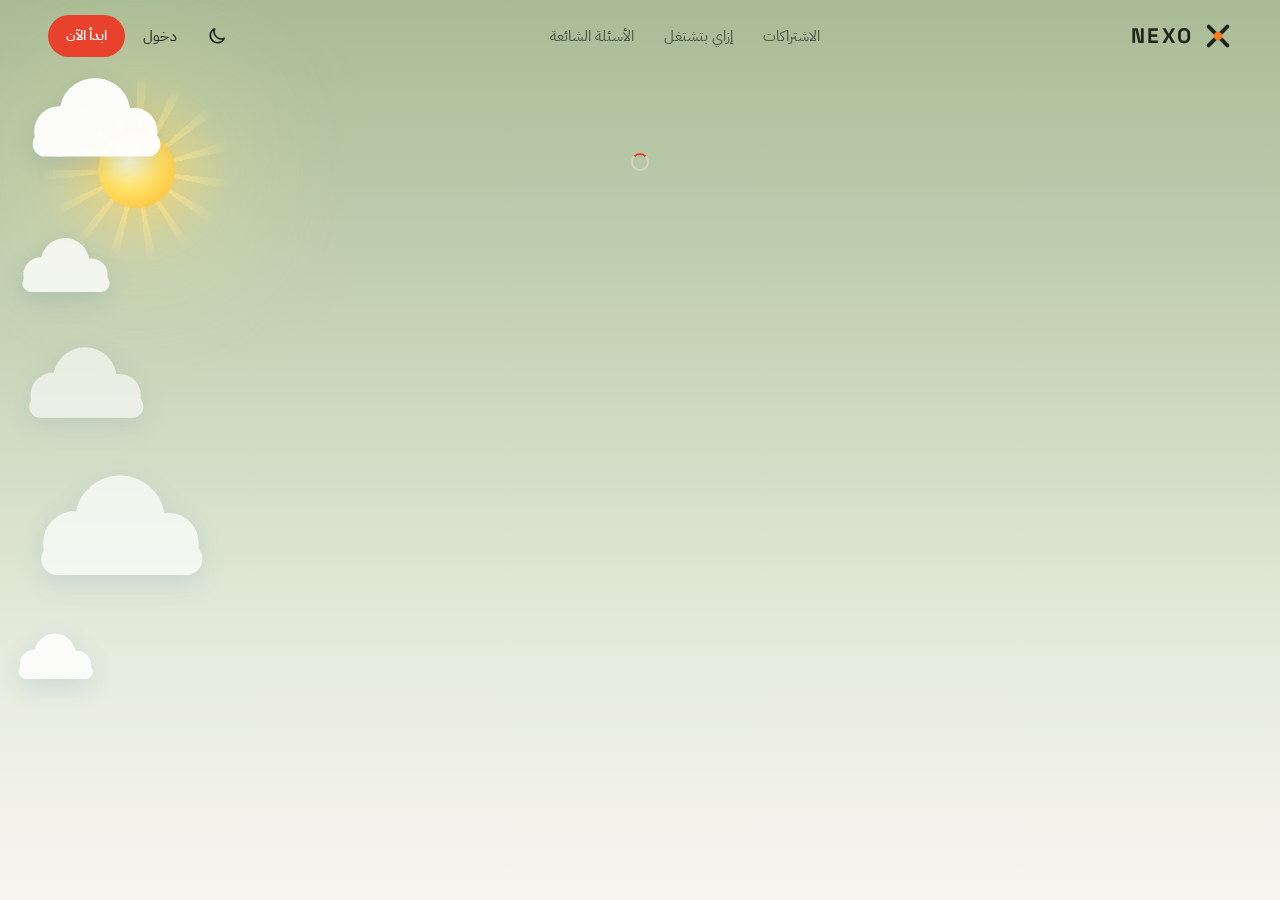
==== index.html @ c81dfc6c "Claude Pro poster on card and product page Co-Authored-By: Claude Opus 5.5 <noreply@anthropic.com> C" ====
<!doctype html>
<html lang="ar" dir="rtl">
<head>
<meta charset="utf-8">
<meta name="viewport" content="width=device-width, initial-scale=1, viewport-fit=cover">
<title>NEXO — اشتراكات البرامج بالجنيه المصري</title>
<meta name="description" content="اشتراكات رسمية في ChatGPT وClaude وCanva وLinkedIn بالجنيه المصري. ادفع بـ InstaPay أو Vodafone Cash وفريق NEXO يفعّل الاشتراك على حسابك.">
<meta name="theme-color" content="#1E241A">
<meta property="og:title" content="NEXO — اشتراكاتك العالمية بعملتك المحلية">
<meta property="og:description" content="اشتراكات رسمية بالجنيه المصري، مفعّلة على حسابك وبمتابعة فريق حقيقي.">
<meta property="og:image" content="assets/icon-512.png">
<link rel="icon" href="favicon.png">
<link rel="apple-touch-icon" href="assets/apple-touch-icon.png">
<link rel="manifest" href="manifest.webmanifest">
<link rel="preconnect" href="https://fonts.googleapis.com">
<link rel="preconnect" href="https://fonts.gstatic.com" crossorigin>
<link href="https://fonts.googleapis.com/css2?family=IBM+Plex+Sans+Arabic:wght@300;400;500;600;700&family=Space+Grotesk:wght@500;600;700&display=swap" rel="stylesheet">
<script>try{var t=localStorage.getItem('nexo-theme')||(matchMedia('(prefers-color-scheme: dark)').matches?'dark':'light');document.documentElement.dataset.theme=t}catch(e){}</script>
<link rel="stylesheet" href="app.css?v=1795365183">
</head>
<body>
<a class="skip" href="#main">تخطَّ للمحتوى</a>
<div id="app"></div>
<div id="toast" role="status" aria-live="polite"></div>
<noscript><p style="padding:24px;text-align:center">الموقع محتاج JavaScript يكون شغال في المتصفح.</p></noscript>
<script type="module" src="app.js?v=1795365183"></script>
</body>
</html>
---- app.css ----
/* NEXO — اتجاه D (براند عالمي). موقع ويب خفيف بدون مكتبات. */
:root {
  --bg: #FFFFFF; --surface: #FFFFFF; --soft: #F3F5F9; --store: #EEF1F6; --img-bg: #F6F7FA; --chip-bg: #EEF1F8;
  --text: #0B1020; --text-2: #46506B; --muted: #5B6480; --line: #E6E8EF; --line-2: #D5DAE6; --line-3: #C9CFDD;
  --chat-bg: #FAFBFD; --field-2: #F2F4F8; --blue-tint: #EEF2E8; --orange-tint: #FFF1E6; --green-tint: #E3F6F3; --red-tint: #FDECEC;
  --st-blue: #4F6B40; --st-orange: #B85410; --st-green: #138A7D; --st-red: #C62C2C; --deal: #CC0C39; --sys-bg: #FFF4EA; --sys-line: #FFE0C4;
  color-scheme: light;
}
:root[data-theme="dark"] {
  --bg: #0B0E17; --surface: #131826; --soft: #0F1320; --store: #0E121C; --img-bg: #10141F; --chip-bg: #1A2032;
  --text: #EEF1F8; --text-2: #B7BED2; --muted: #8C95B0; --line: #222839; --line-2: #2E3550; --line-3: #3A4263;
  --chat-bg: #0F1320; --field-2: #1A2032; --blue-tint: rgba(232,65,44,.18); --orange-tint: rgba(255,122,31,.16); --green-tint: rgba(79,209,191,.14); --red-tint: rgba(255,90,90,.14);
  --st-blue: #B5C6A3; --st-orange: #FFB27A; --st-green: #5FD8C6; --st-red: #FF9090; --deal: #FF7A8A; --sys-bg: rgba(255,122,31,.10); --sys-line: rgba(255,122,31,.25);
  color-scheme: dark;
}
:root[data-theme="dark"] .steps li.last, :root[data-theme="dark"] .order-box { background: #161C2E; border: 1px solid var(--line-2); }
:root[data-theme="dark"] .btn-buy { background: var(--blue); } :root[data-theme="dark"] .btn-buy:hover { background: #CF3420; }
:root[data-theme="dark"] .chip[aria-pressed="true"], :root[data-theme="dark"] .fopt:has(input:checked) { background: var(--blue); border-color: var(--blue); color: #fff; }
:root[data-theme="dark"] .acard:hover { box-shadow: 0 18px 40px -24px rgba(0,0,0,.8); }
:root[data-theme="dark"] .hero { border-bottom: 1px solid var(--line); }
:root[data-theme="dark"] .mini-facts { border-top-color: var(--line-2); }
:root[data-theme="dark"] .ssearch, :root[data-theme="dark"] .sfilters, :root[data-theme="dark"] .sbar, :root[data-theme="dark"] .acard { border: 1px solid var(--line); }
:root[data-theme="dark"] .phone { box-shadow: 0 0 0 1px var(--line-2), 0 40px 80px -30px rgba(0,0,0,.8); }
:root[data-theme="dark"] .bub img { opacity: .95; }
.theme-btn .sun { display: none; } :root[data-theme="dark"] .theme-btn .sun { display: block; } :root[data-theme="dark"] .theme-btn .moon { display: none; }
:root {
  --ink: #07090F;
  --ink-2: #10131F;
  --line-d: #1B2032;
  --line-d2: #2E3628;
  --text-d: #B7BED2;
  --muted-d: #8C95B0;
  --blue: #E8412C;
  --blue-soft: #B5C6A3;
  --orange: #FF7A1F;
  --danger: #C62C2C;
  --ok: #138A7D;
  --r: 20px;
  --wrap: 1240px;
  --ar: 'IBM Plex Sans Arabic', system-ui, -apple-system, 'Segoe UI', Tahoma, sans-serif;
  --en: 'Space Grotesk', system-ui, sans-serif;
}
* { box-sizing: border-box; }
html { -webkit-text-size-adjust: 100%; scroll-behavior: smooth; }
body { margin: 0; font-family: var(--ar); color: var(--text); background: var(--bg); transition: background .25s, color .25s; line-height: 1.6; -webkit-font-smoothing: antialiased; }
img { max-width: 100%; display: block; }
a { color: inherit; text-decoration: none; }
button, input, select, textarea { font: inherit; color: inherit; }
button { cursor: pointer; }
:focus-visible { outline: 3px solid var(--blue-soft); outline-offset: 2px; border-radius: 8px; }
.skip { position: absolute; right: 8px; top: 8px; background: var(--surface); padding: 8px 14px; z-index: 100; border-radius: 8px; clip-path: inset(50%); }
.skip:focus { clip-path: none; }
.wrap { max-width: var(--wrap); margin: 0 auto; padding: 0 clamp(18px, 4vw, 28px); }
.en { font-family: var(--en); }
.eyebrow { font-family: var(--en); font-size: 12px; letter-spacing: .32em; text-transform: uppercase; color: var(--blue); }
.dark .eyebrow { color: var(--muted-d); }
.sr { position: absolute; width: 1px; height: 1px; overflow: hidden; clip: rect(0 0 0 0); white-space: nowrap; }

/* ---------- buttons ---------- */
.btn { display: inline-flex; align-items: center; justify-content: center; gap: 10px; min-height: 52px; padding: 0 28px; border-radius: 999px; border: 0; font-size: 16px; font-weight: 600; transition: transform .15s ease, background .15s ease, opacity .15s; white-space: nowrap; }
.btn:active { transform: scale(.98); }
.btn[disabled] { opacity: .55; cursor: not-allowed; }
.btn-blue { background: var(--blue); color: #fff; }
.btn-blue:hover { background: #CF3420; }
.btn-white { background: #fff; color: var(--ink); }
.btn-ghost-d { border: 1px solid var(--line-d2); color: #fff; background: transparent; }
.btn-ghost { border: 1px solid var(--line-2); background: var(--surface); color: var(--text); }
.btn-sm { min-height: 42px; padding: 0 18px; font-size: 14px; }
.btn-block { width: 100%; }
.link { color: var(--blue); font-weight: 600; }
.link-u { font-weight: 600; border-bottom: 2px solid currentColor; padding-bottom: 3px; }

/* ---------- header ---------- */
.site-head { background: var(--ink); color: #fff; position: sticky; top: 0; z-index: 30; border-bottom: 1px solid transparent; transition: border-color .2s; }
.site-head.scrolled { border-color: var(--line-d); }
.site-head .bar { display: flex; align-items: center; justify-content: space-between; gap: 16px; height: 72px; }
.brand { display: inline-flex; align-items: center; gap: 10px; }
.brand b { font-family: var(--en); font-size: 21px; letter-spacing: .12em; }
.nav { display: flex; gap: 30px; font-size: 15px; color: var(--text-d); }
.nav a:hover { color: #fff; }
.head-actions { display: flex; align-items: center; gap: 6px; }
.head-actions .plain { padding: 10px 12px; font-size: 15px; }
.icon-btn { width: 44px; height: 44px; border-radius: 50%; display: inline-flex; align-items: center; justify-content: center; border: 0; background: transparent; color: #fff; }
.icon-btn:hover { background: var(--ink-2); }
.menu-btn { display: none; }
.drawer { display: none; background: var(--ink); border-top: 1px solid var(--line-d); padding: 8px 0 18px; }
.drawer a { display: block; padding: 14px 0; color: var(--text-d); border-bottom: 1px solid var(--line-d); font-size: 16px; }
.drawer.open { display: block; }
@media (max-width: 860px) {
  .nav, .head-actions .hide-m { display: none; }
  .menu-btn { display: inline-flex; }
}

/* ---------- hero ---------- */
.dark { background: var(--ink); color: #fff; }
.hero { text-align: center; padding: clamp(48px, 9vw, 96px) 0 0; overflow: hidden; }
.hero h1 { margin: 18px auto 0; font-size: clamp(38px, 7.2vw, 84px); line-height: 1.14; font-weight: 700; letter-spacing: -.01em; max-width: 980px; }
.hero h1 span { color: var(--blue-soft); }
.hero p.lead { margin: 22px auto 0; max-width: 660px; font-size: clamp(16px, 2vw, 21px); color: var(--text-d); font-weight: 300; line-height: 1.8; }
.hero .ctas { display: flex; gap: 12px; justify-content: center; flex-wrap: wrap; margin-top: 30px; }
.grid-mark { --t: 112px; --g: 20px; position: relative; margin: clamp(40px, 7vw, 64px) auto 0; width: min(100%, calc(7 * var(--t) + 6 * var(--g))); display: flex; flex-direction: column; gap: var(--g); direction: ltr;
  -webkit-mask-image: linear-gradient(90deg, transparent, #000 14%, #000 86%, transparent); mask-image: linear-gradient(90deg, transparent, #000 14%, #000 86%, transparent); }
.mrow { overflow: hidden; }
.mtrack { display: flex; gap: var(--g); width: max-content; animation: slide var(--dur) linear infinite; will-change: transform; }
.mtrack.rev { animation-direction: reverse; }
.mt { flex: none; width: var(--t); height: var(--t); border-radius: calc(var(--t) * .25); border: 1px solid var(--line-d); display: flex; align-items: center; justify-content: center; }
.mt.lit { background: var(--ink-2); border-color: #3A4433; }
.mt img, .mt .lt { width: 57%; height: 57%; border-radius: 26%; box-shadow: 0 10px 24px -10px rgba(0,0,0,.8); font-size: calc(var(--t) * .3); }
.mt.f1 { border-color: #1A1F17; } .mt.f2 { border-color: #20261C; } .mt.f3 { border-color: #2E3628; }
.grid-mark .core { position: absolute; z-index: 2; left: 50%; top: 50%; width: var(--t); height: var(--t); transform: translate(-50%, -50%); border-radius: calc(var(--t) * .25); background: #fff; display: flex; align-items: center; justify-content: center;
  box-shadow: 0 0 0 calc(var(--g) * .6) var(--ink), 0 0 0 calc(var(--g) * .6 + var(--t) * .07) rgba(232,65,44,.22), 0 30px 80px -10px rgba(232,65,44,.6); animation: glow 4s ease-in-out infinite; }
.grid-mark .core svg { width: 55%; height: 55%; }
@keyframes slide { from { transform: translateX(0); } to { transform: translateX(calc(-50% - var(--g) / 2)); } }
@keyframes glow { 50% { box-shadow: 0 0 0 calc(var(--g) * .6) var(--ink), 0 0 0 calc(var(--g) * .6 + var(--t) * .1) rgba(232,65,44,.28), 0 30px 90px -6px rgba(232,65,44,.75); } }
@media (max-width: 960px) { .grid-mark { --t: 74px; --g: 12px; } }
@media (max-width: 560px) { .grid-mark { --t: 52px; --g: 9px; width: 100%; } }
@media (prefers-reduced-motion: reduce) { .mtrack, .grid-mark .core { animation: none !important; } html { scroll-behavior: auto; } }
.facts { margin-top: clamp(40px, 7vw, 72px); display: grid; grid-template-columns: repeat(3, minmax(0, 1fr)); border-top: 1px solid var(--line-d); text-align: right; }
.facts > div { padding: 28px 22px 44px; border-left: 1px solid var(--line-d); }
.facts > div:last-child { border-left: 0; }
.facts .k { font-family: var(--en); font-size: 12px; letter-spacing: .28em; color: var(--muted-d); margin-bottom: 8px; }
.facts .v { font-size: clamp(18px, 2.3vw, 26px); font-weight: 600; }
.facts .s { font-size: 14px; color: var(--muted-d); margin-top: 4px; }
@media (max-width: 640px) { .facts { grid-template-columns: 1fr; } .facts > div { border-left: 0; border-bottom: 1px solid var(--line-d); padding: 20px 0; } .facts > div:last-child { border-bottom: 0; } }

/* ---------- sections ---------- */
.sec { padding: clamp(64px, 10vw, 112px) 0; }
.sec-soft { background: var(--soft); }
.h2 { margin: 10px 0 0; font-size: clamp(30px, 4.6vw, 48px); line-height: 1.2; font-weight: 700; letter-spacing: -.005em; }
.sec-head { display: flex; justify-content: space-between; align-items: flex-end; gap: 20px; flex-wrap: wrap; margin-bottom: 36px; }
.chips { display: flex; gap: 8px; flex-wrap: wrap; }
.chip { min-height: 40px; padding: 0 16px; border-radius: 999px; border: 1px solid var(--line-2); background: var(--surface); font-size: 14px; font-weight: 500; }
.chip[aria-pressed="true"] { background: var(--ink); border-color: var(--ink); color: #fff; }

/* ---------- store (collection) ---------- */
.store { background: var(--store); padding: clamp(48px, 8vw, 88px) 0; }
.store-top { display: flex; justify-content: space-between; align-items: flex-end; gap: 20px; flex-wrap: wrap; margin-bottom: 24px; }
.ssearch { flex: 0 1 460px; display: flex; align-items: center; gap: 10px; background: var(--surface); border: 2px solid transparent; border-radius: 14px; padding: 0 16px; min-height: 54px; color: var(--muted); box-shadow: 0 1px 2px rgba(7,9,15,.06); }
.ssearch:focus-within { border-color: var(--blue); }
.ssearch input { flex: 1; border: 0; outline: 0; background: none; font-size: 16px; min-height: 50px; color: var(--text); }
.store-body { display: grid; grid-template-columns: 250px minmax(0, 1fr); gap: 24px; align-items: start; }
.sfilters { background: var(--surface); border-radius: 18px; padding: 20px; position: sticky; top: 92px; display: flex; flex-direction: column; gap: 22px; }
.fgroup { display: flex; flex-direction: column; gap: 4px; }
.fgroup > b { font-size: 15px; margin-bottom: 6px; }
.fopt { display: flex; align-items: center; gap: 10px; padding: 8px 10px; border-radius: 10px; cursor: pointer; font-size: 15px; }
.fopt:hover { background: var(--soft); }
.fopt input { width: 17px; height: 17px; accent-color: var(--blue); margin: 0; }
.fopt span { flex: 1; } .fopt em { font-style: normal; font-size: 13px; color: var(--muted); }
.fopt:has(input:checked) { background: var(--blue-tint); font-weight: 600; }
.fgroup.trust { border-top: 1px solid var(--line); padding-top: 18px; gap: 10px; font-size: 14px; color: var(--muted); }
.fgroup.trust span { display: flex; gap: 8px; align-items: center; } .fgroup.trust svg { color: var(--st-green); }
.sbar { display: flex; justify-content: space-between; align-items: center; gap: 12px; flex-wrap: wrap; background: var(--surface); border-radius: 14px; padding: 10px 16px; margin-bottom: 16px; font-size: 14px; }
.sbar #count { font-weight: 600; }
.ssort { display: flex; align-items: center; gap: 8px; color: var(--muted); }
.ssort select { min-height: 38px; border-radius: 10px; border: 1px solid var(--line-2); background: var(--soft); padding: 0 10px; font-size: 14px; color: var(--text); }
.agrid { display: grid; grid-template-columns: repeat(auto-fill, minmax(250px, 1fr)); gap: 16px; }
.acard { background: var(--surface); border-radius: 18px; overflow: hidden; display: flex; flex-direction: column; border: 1px solid transparent; transition: box-shadow .2s, border-color .2s; }
.acard:hover { box-shadow: 0 18px 40px -24px rgba(7,9,15,.35); border-color: var(--line-3); }
.aimg { position: relative; aspect-ratio: 4 / 3; display: flex; align-items: center; justify-content: center; background: radial-gradient(120% 90% at 50% 40%, color-mix(in srgb, var(--b) 16%, var(--surface)) 0%, var(--img-bg) 70%); }
.aimg img, .aimg .lt { width: 38%; height: auto; aspect-ratio: 1; border-radius: 24%; box-shadow: 0 18px 30px -16px color-mix(in srgb, var(--b) 70%, #000); transition: transform .25s ease; }
.acard:hover .aimg img, .acard:hover .aimg .lt { transform: scale(1.05); }
.abadge { position: absolute; top: 12px; right: 12px; font-size: 12px; font-weight: 700; padding: 4px 10px; border-radius: 6px; }
.abadge.best { background: var(--orange); color: #fff; }
.ainfo { padding: 16px 18px 18px; display: flex; flex-direction: column; gap: 6px; flex: 1; }
.acat { font-size: 12px; color: var(--muted); }
.attl { margin: 0; font-size: 18px; line-height: 1.35; font-weight: 700; }
.attl a:hover { color: var(--blue); }
.asub { margin: 0; font-size: 14px; color: var(--text-2); line-height: 1.6; display: -webkit-box; -webkit-line-clamp: 2; -webkit-box-orient: vertical; overflow: hidden; }
.adeal { display: flex; flex-wrap: wrap; align-items: center; gap: 4px 8px; font-size: 13px; font-weight: 600; color: var(--deal); margin-top: 4px; }
.adeal span { white-space: nowrap; background: #CC0C39; color: #fff; font-size: 12px; font-weight: 700; padding: 3px 8px; border-radius: 6px; }
.aprice { display: flex; align-items: baseline; gap: 4px; margin-top: 4px; direction: rtl; }
.aprice .from { font-size: 13px; color: var(--muted); margin-left: 4px; }
.aprice b { font-family: var(--en); font-size: 30px; font-weight: 600; letter-spacing: -.01em; line-height: 1.1; }
.aprice .cur { font-size: 14px; font-weight: 600; }
.aprice .per { font-size: 13px; color: var(--muted); margin-right: 2px; }
.awas { font-size: 13px; color: var(--muted); } .awas s { color: var(--muted); }
.aplans { display: flex; gap: 6px; flex-wrap: wrap; margin-top: 2px; }
.aplans span { font-size: 12px; border: 1px solid var(--line-2); border-radius: 6px; padding: 2px 8px; color: var(--text-2); }
.aperks { list-style: none; margin: 8px 0 4px; padding: 0; display: flex; flex-direction: column; gap: 5px; font-size: 13px; color: var(--text-2); }
.aperks li { display: flex; align-items: center; gap: 7px; } .aperks svg { flex: none; color: var(--muted); }
.aperks li.ok { color: var(--st-green); font-weight: 600; } .aperks li.ok svg { color: var(--st-green); }
.btn-buy { margin-top: auto; min-height: 44px; font-size: 15px; background: var(--ink); color: #fff; width: 100%; }
.btn-buy:hover { background: var(--blue); }
@media (max-width: 900px) {
  .store-body { grid-template-columns: 1fr; }
  .sfilters { position: static; padding: 6px; flex-direction: row; overflow-x: auto; gap: 0; background: none; scrollbar-width: none; }
  .sfilters::-webkit-scrollbar { display: none; }
  .fgroup { flex-direction: row; gap: 8px; }
  .fgroup > b, .fgroup.trust, .fopt em { display: none; }
  .fgroup + .fgroup { margin-right: 8px; }
  .fopt { background: var(--surface); border: 1px solid var(--line-2); border-radius: 999px; padding: 7px 14px; white-space: nowrap; font-size: 14px; }
  .fopt input { display: none; }
  .fopt:has(input:checked) { background: var(--ink); color: #fff; border-color: var(--ink); }
  .ssearch { flex-basis: 100%; }
}
@media (max-width: 600px) {
  .agrid { grid-template-columns: 1fr; gap: 12px; }
  .acard { flex-direction: row; align-items: stretch; }
  .aimg { aspect-ratio: auto; width: 38%; flex: none; }
  .aimg img, .aimg .lt { width: 62%; }
  .abadge { top: 8px; right: 8px; font-size: 11px; padding: 3px 7px; }
  .ainfo { padding: 14px; gap: 4px; }
  .attl { font-size: 16px; } .asub { font-size: 13px; -webkit-line-clamp: 2; }
  .aprice b { font-size: 24px; }
  .aperks li:nth-child(3) { display: none; }
  .btn-buy { min-height: 40px; font-size: 14px; margin-top: 8px; }
}
.lt { display: flex; align-items: center; justify-content: center; color: #fff; font: 700 30px system-ui, sans-serif; }

.split { display: flex; flex-wrap: wrap; gap: clamp(40px, 6vw, 64px); align-items: center; }
.split > .txt { flex: 999 1 440px; min-width: 0; }
.split > .vis { flex: 1 1 360px; min-width: 0; display: flex; justify-content: center; }
.txt p { font-size: 18px; line-height: 1.85; color: var(--text-2); max-width: 520px; }
.dots { list-style: none; margin: 18px 0 0; padding: 0; display: flex; flex-direction: column; gap: 12px; font-size: 16px; }
.dots li { display: flex; gap: 12px; align-items: center; }
.dots li::before { content: ""; width: 8px; height: 8px; border-radius: 50%; background: var(--blue); flex: none; }

.phone { width: min(340px, 100%); border-radius: 44px; background: var(--ink); padding: 12px; box-shadow: 0 40px 80px -30px rgba(7,9,15,.45); }
.phone .scr { border-radius: 34px; background: var(--surface); overflow: hidden; }

.steps { list-style: none; margin: 0; padding: 0; display: grid; grid-template-columns: repeat(auto-fit, minmax(230px, 1fr)); gap: 18px; }
.steps li { border-radius: 24px; border: 1px solid var(--line); padding: 28px; display: flex; flex-direction: column; gap: 10px; }
.steps .n { font-family: var(--en); font-size: 40px; font-weight: 600; color: var(--line-2); line-height: 1; }
.steps .t { font-size: 20px; font-weight: 600; }
.steps .d { font-size: 15px; line-height: 1.8; color: var(--muted); }
.steps li.last { background: var(--ink); color: #fff; border-color: var(--ink); }
.steps li.last .n { color: var(--orange); } .steps li.last .d { color: var(--text-d); }

.faq details { border-bottom: 1px solid var(--line); padding: 4px 0; }
.faq summary { list-style: none; cursor: pointer; padding: 20px 0; font-size: 18px; font-weight: 600; display: flex; justify-content: space-between; gap: 16px; }
.faq summary::-webkit-details-marker { display: none; }
.faq summary::after { content: "+"; font-family: var(--en); font-size: 24px; line-height: 1; color: var(--muted); }
.faq details[open] summary::after { content: "–"; }
.faq p { margin: 0 0 20px; color: var(--text-2); font-size: 16px; line-height: 1.85; }

.cta-band { border-radius: 36px; background: var(--blue); color: #fff; padding: clamp(48px, 8vw, 80px) clamp(24px, 5vw, 56px); text-align: center; position: relative; overflow: hidden; }
.cta-band h2 { margin: 0; font-size: clamp(30px, 5vw, 52px); line-height: 1.2; position: relative; }
.cta-band p { margin: 14px auto 26px; font-size: 18px; color: #DCE4FF; max-width: 560px; position: relative; }
.cta-band .x { position: absolute; left: -90px; bottom: -150px; width: 420px; opacity: .12; }

/* ---------- footer ---------- */
.site-foot { background: var(--ink); color: var(--muted-d); }
.foot-top { display: grid; grid-template-columns: 1.4fr repeat(3, 1fr); gap: 32px 40px; padding-top: 56px; padding-bottom: 32px; }
@media (max-width: 760px) { .foot-top { grid-template-columns: 1fr 1fr; } .foot-top > :first-child { grid-column: 1 / -1; } }
.foot-top nav { display: flex; flex-direction: column; gap: 10px; font-size: 15px; }
.foot-top nav b { color: #fff; font-weight: 600; margin-bottom: 4px; }
.foot-top nav a:hover { color: #fff; }
.foot-bot { border-top: 1px solid var(--line-d); padding-top: 22px; padding-bottom: 32px; display: flex; justify-content: space-between; gap: 12px; flex-wrap: wrap; font-size: 13px; }

/* ---------- product page ---------- */
.p-hero { color: #fff; }
.p-hero .crumb { font-size: 14px; opacity: .7; padding-top: 26px; }
.p-hero .crumb a:hover { opacity: 1; text-decoration: underline; }
.p-hero .row { display: flex; flex-wrap: wrap; gap: 28px; align-items: center; padding: 40px 0 64px; }
.p-hero .logo { width: clamp(88px, 12vw, 120px); height: clamp(88px, 12vw, 120px); border-radius: 28%; box-shadow: 0 30px 60px -20px rgba(0,0,0,.6); }
.p-hero h1 { margin: 6px 0; font-size: clamp(36px, 6vw, 64px); line-height: 1.1; letter-spacing: -.01em; }
.p-hero p { margin: 0; font-size: clamp(16px, 2vw, 20px); opacity: .8; font-weight: 300; }
.p-main { display: flex; flex-wrap: wrap; gap: clamp(32px, 5vw, 56px); align-items: flex-start; padding-top: 48px; padding-bottom: 96px; }
.p-main > .info { flex: 999 1 520px; min-width: 0; display: flex; flex-direction: column; gap: 48px; }
.mini-facts { display: grid; grid-template-columns: repeat(3, minmax(0, 1fr)); border-top: 1px solid var(--text); }
.mini-facts > div { padding: 18px 0 0 16px; }
.mini-facts .k { font-family: var(--en); font-size: 11px; letter-spacing: .26em; color: var(--muted); margin-bottom: 6px; }
.mini-facts .v { font-size: 17px; font-weight: 600; }
@media (max-width: 560px) { .mini-facts { grid-template-columns: 1fr; } .mini-facts > div { padding: 14px 0; border-bottom: 1px solid var(--line); } }
.checks { list-style: none; margin: 18px 0 0; padding: 0; }
.checks li { display: flex; gap: 14px; align-items: center; padding: 16px 0; border-bottom: 1px solid var(--line); font-size: 17px; }
.checks svg { flex: none; }
.order-box { flex: 1 1 340px; min-width: 0; max-width: 440px; border-radius: 28px; background: var(--ink); color: #fff; padding: 26px; display: flex; flex-direction: column; gap: 16px; position: sticky; top: 92px; }
@media (max-width: 900px) { .order-box { position: static; max-width: none; order: -1; } }
.plan { display: flex; align-items: center; gap: 12px; padding: 16px; border-radius: 16px; border: 1px solid var(--line-d2); cursor: pointer; }
.plan:has(input:checked) { border: 2px solid var(--blue); background: #2A1E1B; padding: 15px; }
.plan input { width: 18px; height: 18px; accent-color: var(--blue); margin: 0; }
.plan .lbl { flex: 1; }
.plan .save { display: block; font-size: 13px; color: var(--blue-soft); }
.plan .pr { text-align: left; font-weight: 700; font-size: 17px; }
.plan .was { display: block; font-size: 13px; color: #6F7893; text-decoration: line-through; font-weight: 400; }
.total { display: flex; justify-content: space-between; align-items: baseline; padding-top: 16px; border-top: 1px solid var(--line-d); }
.total b { font-size: 32px; }

/* ---------- forms / auth ---------- */
.page { min-height: calc(100vh - 72px); background: var(--soft); padding: clamp(28px, 6vw, 64px) 0 80px; }
.panel { background: var(--surface); border-radius: 24px; border: 1px solid var(--line); padding: clamp(22px, 4vw, 36px); }
.narrow { max-width: 480px; margin: 0 auto; }
.mid { max-width: 760px; margin: 0 auto; }
.panel h1 { margin: 0 0 6px; font-size: clamp(26px, 4vw, 32px); }
.panel .hint { margin: 0 0 24px; color: var(--muted); }
.field { display: flex; flex-direction: column; gap: 6px; margin-bottom: 16px; }
.field label { font-size: 14px; font-weight: 600; }
.field input, .field select, .field textarea { min-height: 52px; padding: 0 16px; border-radius: 14px; border: 1px solid var(--line-2); background: var(--surface); font-size: 16px; }
.field textarea { padding: 12px 16px; min-height: 96px; }
.field input:focus, .field select:focus, .field textarea:focus { outline: 0; border-color: var(--blue); box-shadow: 0 0 0 3px rgba(232,65,44,.15); }
.field .err { color: var(--danger); font-size: 13px; min-height: 0; }
.field .note { color: var(--muted); font-size: 13px; }
.ltr { direction: ltr; text-align: left; }
.row-between { display: flex; justify-content: space-between; align-items: center; gap: 12px; flex-wrap: wrap; }
.check { display: flex; gap: 10px; align-items: center; font-size: 14px; }
.check input { width: 18px; height: 18px; accent-color: var(--blue); }
.alt { text-align: center; margin-top: 18px; font-size: 15px; color: var(--muted); }
.code-box { background: var(--soft); border-radius: 18px; padding: 22px; text-align: center; margin: 4px 0 20px; }
.code-box .code { font-family: var(--en); font-size: 40px; font-weight: 700; letter-spacing: .3em; direction: ltr; }
.code-box .to { font-size: 13px; color: var(--muted); margin-top: 6px; }
.wait { display: flex; gap: 10px; align-items: center; justify-content: center; color: var(--muted); font-size: 14px; margin-top: 16px; }
.spin { width: 18px; height: 18px; border-radius: 50%; border: 2px solid var(--line-2); border-top-color: var(--blue); animation: spin .8s linear infinite; flex: none; }
@keyframes spin { to { transform: rotate(360deg); } }
.loading { display: flex; justify-content: center; padding: 80px 0; }

/* ---------- orders / chat ---------- */
.status { display: inline-flex; align-items: center; gap: 6px; font-size: 13px; font-weight: 600; padding: 5px 12px; border-radius: 999px; background: var(--chip-bg); color: var(--muted); white-space: nowrap; }
.status.blue { background: var(--blue-tint); color: var(--st-blue); }
.status.orange { background: var(--orange-tint); color: var(--st-orange); }
.status.green { background: var(--green-tint); color: var(--st-green); }
.status.red { background: var(--red-tint); color: var(--st-red); }
.olist { display: flex; flex-direction: column; gap: 12px; }
.orow { display: flex; align-items: center; gap: 14px; padding: 16px; border-radius: 18px; background: var(--surface); border: 1px solid var(--line); }
.orow:hover { border-color: var(--line-3); }
.orow img, .orow .lt { width: 48px; height: 48px; border-radius: 13px; font-size: 20px; flex: none; }
.orow .m { flex: 1; min-width: 0; }
.orow .m b { display: block; font-size: 16px; }
.orow .m span { font-size: 13px; color: var(--muted); }
.ohead { display: flex; align-items: center; gap: 14px; flex-wrap: wrap; }
.ohead img, .ohead .lt { width: 56px; height: 56px; border-radius: 15px; font-size: 24px; flex: none; }
.ohead .m { flex: 1; min-width: 180px; }
.ohead h1 { font-size: 22px; margin: 0; }
.ohead .no { font-family: var(--en); font-size: 13px; color: var(--muted); }
.pay-m { display: grid; grid-template-columns: repeat(auto-fit, minmax(200px, 1fr)); gap: 12px; margin: 16px 0 20px; }
.pm { position: relative; border: 1px solid var(--line-2); border-radius: 16px; padding: 16px; cursor: pointer; display: flex; flex-direction: column; gap: 4px; }
.pm:has(input:checked) { border: 2px solid var(--blue); background: var(--blue-tint); padding: 15px; }
.pm input { position: absolute; opacity: 0; pointer-events: none; }
.pm .acc { font-family: var(--en); font-size: 20px; font-weight: 600; direction: ltr; text-align: right; }
.pm .hold { font-size: 13px; color: var(--muted); }
.copy { align-self: flex-start; font-size: 13px; color: var(--blue); background: none; border: 0; padding: 4px 0; font-weight: 600; }
.chat { display: flex; flex-direction: column; height: min(70vh, 640px); border-radius: 24px; border: 1px solid var(--line); background: var(--surface); overflow: hidden; }
.chat .msgs { flex: 1; overflow-y: auto; padding: 18px; display: flex; flex-direction: column; gap: 6px; background: var(--chat-bg); }
.chat .day { align-self: center; font-size: 12px; color: var(--muted); background: var(--line); padding: 3px 12px; border-radius: 999px; margin: 10px 0; }
.chat .sys { align-self: center; max-width: 85%; font-size: 13px; text-align: center; background: var(--sys-bg); border: 1px solid var(--sys-line); padding: 7px 12px; border-radius: 14px; margin: 4px 0; }
.bub { max-width: 80%; padding: 9px 13px 6px; border-radius: 16px; font-size: 15px; line-height: 1.6; white-space: pre-wrap; word-break: break-word; }
.bub.them { align-self: flex-start; background: var(--surface); border: 1px solid var(--line); }
.bub.me { align-self: flex-end; background: var(--blue); color: #fff; }
.bub .who { display: block; font-size: 12px; font-weight: 700; color: var(--blue); margin-bottom: 2px; }
.bub .tm { display: block; font-size: 11px; opacity: .65; margin-top: 3px; text-align: left; }
.bub img { width: min(240px, 60vw); height: auto; border-radius: 10px; cursor: zoom-in; }
.bub.pending { opacity: .7; }
.chat form { display: flex; gap: 8px; align-items: flex-end; padding: 10px; border-top: 1px solid var(--line); }
.chat textarea { flex: 1; resize: none; min-height: 46px; max-height: 140px; border-radius: 22px; border: 0; background: var(--field-2); padding: 12px 16px; font-size: 15px; }
.chat textarea:focus { outline: 2px solid rgba(232,65,44,.3); }
.send { width: 46px; height: 46px; border-radius: 50%; border: 0; background: var(--blue); color: #fff; display: inline-flex; align-items: center; justify-content: center; flex: none; }
.attach { width: 46px; height: 46px; border-radius: 50%; border: 0; background: transparent; color: var(--muted); display: inline-flex; align-items: center; justify-content: center; flex: none; }
.two { display: grid; grid-template-columns: minmax(0, 1fr) minmax(0, 1fr); gap: 24px; align-items: start; }
@media (max-width: 900px) { .two { grid-template-columns: minmax(0, 1fr); } }
.timeline { list-style: none; margin: 18px 0 0; padding: 0; display: flex; flex-direction: column; gap: 14px; }
.timeline li { display: flex; gap: 12px; align-items: center; font-size: 15px; color: var(--muted); }
.timeline li .d { width: 24px; height: 24px; border-radius: 50%; border: 2px solid var(--line-2); flex: none; display: inline-flex; align-items: center; justify-content: center; }
.timeline li.done { color: var(--text); } .timeline li.done .d { background: var(--blue-tint); border-color: transparent; }
.timeline li.now { color: var(--text); font-weight: 600; } .timeline li.now .d { border-color: var(--orange); }
.timeline li.now .d::after { content: ""; width: 8px; height: 8px; border-radius: 50%; background: var(--orange); }
.empty { text-align: center; color: var(--muted); padding: 48px 16px; }
.lightbox { position: fixed; inset: 0; background: rgba(7,9,15,.92); z-index: 90; display: flex; align-items: center; justify-content: center; padding: 20px; }
.lightbox img { max-height: 90vh; border-radius: 10px; }

#toast { position: fixed; top: 16px; left: 50%; transform: translate(-50%, -140%); background: var(--ink); color: #fff; padding: 12px 18px; border-radius: 14px; z-index: 99; font-size: 14px; max-width: calc(100vw - 32px); transition: transform .25s ease; box-shadow: 0 16px 40px -16px rgba(0,0,0,.5); }
#toast.show { transform: translate(-50%, 0); }
#toast.err { background: var(--danger); }
.acc-menu { position: absolute; top: 64px; left: clamp(18px, 4vw, 28px); background: var(--surface); color: var(--text); border-radius: 16px; box-shadow: 0 24px 50px -20px rgba(7,9,15,.4); border: 1px solid var(--line); min-width: 220px; padding: 8px; z-index: 40; }
.acc-menu .hd { padding: 10px 12px; border-bottom: 1px solid var(--line); margin-bottom: 6px; }
.acc-menu .hd b { display: block; } .acc-menu .hd span { font-size: 13px; color: var(--muted); }
.acc-menu a, .acc-menu button { display: block; width: 100%; text-align: right; padding: 11px 12px; border-radius: 10px; background: none; border: 0; font-size: 15px; }
.acc-menu a:hover, .acc-menu button:hover { background: var(--soft); }

/* ---------- fixes ---------- */
section[id] { scroll-margin-top: 80px; }
html, body { overflow-x: clip; }
.ohead h1 small, .orow .m small { display: block; font-size: 14px; font-weight: 500; color: var(--muted); margin-top: 2px; }
.orow .meta { display: flex; gap: 10px; flex-wrap: wrap; font-size: 13px; color: var(--muted); margin-top: 2px; }
.file { display: flex; align-items: center; gap: 12px; min-height: 52px; padding: 8px 10px 8px 16px; border-radius: 14px; border: 1px dashed var(--line-3); background: var(--soft); cursor: pointer; }
.file input { position: absolute; opacity: 0; width: 1px; height: 1px; }
.file .pick { flex: none; background: var(--surface); border: 1px solid var(--line-2); border-radius: 10px; padding: 7px 14px; font-size: 14px; font-weight: 600; }
.file .fname { flex: 1; min-width: 0; font-size: 14px; color: var(--muted); overflow: hidden; text-overflow: ellipsis; white-space: nowrap; }
.file:focus-within { border-color: var(--blue); }

:root[data-theme="dark"] .aimg img { box-shadow: 0 18px 30px -16px rgba(0,0,0,.9); }

/* ---------- سماء الهيرو: ليل (نجوم وقمر) / نهار (شمس وسحاب) ---------- */
.hero { position: relative; isolation: isolate; }
.hero > .wrap { position: relative; z-index: 1; }
.sky { position: fixed; inset: 0; z-index: -1; overflow: hidden; pointer-events: none; }
.sky .night, .sky .day { position: absolute; inset: 0; transition: opacity .8s ease; }
.sky .night { background: radial-gradient(120% 70% at 20% 0%, #1A2350 0%, #0C1128 45%, #07090F 100%); opacity: 0; }
.sky .day { background: linear-gradient(180deg, #4EA2F2 0%, #8CC6FF 38%, #CFE8FF 72%, #EEF6FF 100%); opacity: 1; }
:root[data-theme="dark"] .sky .night { opacity: 1; } :root[data-theme="dark"] .sky .day { opacity: 0; }
.stars i { position: absolute; border-radius: 50%; background: #fff; box-shadow: 0 0 6px rgba(255,255,255,.8); animation: twinkle 3s ease-in-out infinite; }
@keyframes twinkle { 0%, 100% { opacity: .25; transform: scale(.8); } 50% { opacity: 1; transform: scale(1.15); } }
.sky-moon { position: absolute; left: 7%; top: clamp(28px, 6vw, 70px); width: clamp(54px, 8vw, 96px); aspect-ratio: 1; border-radius: 50%;
  background: radial-gradient(circle at 35% 35%, #FFFDF2 0%, #F3EDD3 55%, #DCD3B0 100%);
  box-shadow: 0 0 40px 8px rgba(255,246,210,.35), 0 0 120px 40px rgba(156,175,136,.18); animation: float 9s ease-in-out infinite; }
.sky-moon b { position: absolute; border-radius: 50%; background: rgba(170,160,120,.28); }
.sky-moon b:nth-child(1) { width: 22%; height: 22%; left: 52%; top: 26%; } .sky-moon b:nth-child(2) { width: 14%; height: 14%; left: 28%; top: 58%; } .sky-moon b:nth-child(3) { width: 10%; height: 10%; left: 62%; top: 64%; }
.shoot { position: absolute; width: 120px; height: 2px; border-radius: 2px; background: linear-gradient(90deg, rgba(255,255,255,0), #fff); opacity: 0; transform: rotate(-28deg); }
.shoot.s1 { top: 12%; left: 30%; animation: shoot 9s ease-in 2s infinite; } .shoot.s2 { top: 30%; left: 70%; animation: shoot 13s ease-in 7s infinite; }
@keyframes shoot { 0% { opacity: 0; translate: 0 0; } 2% { opacity: 1; } 8% { opacity: 0; translate: -260px 140px; } 100% { opacity: 0; translate: -260px 140px; } }
.sky-sun { position: absolute; left: 6%; top: clamp(20px, 5vw, 56px); width: clamp(70px, 10vw, 120px); aspect-ratio: 1; }
.sky-sun .disc { position: absolute; inset: 18%; border-radius: 50%; background: radial-gradient(circle at 40% 38%, #FFFBD6 0%, #FFE066 45%, #FFB627 100%); box-shadow: 0 0 50px 14px rgba(255,214,90,.65), 0 0 140px 50px rgba(255,236,160,.45); }
.sky-sun .rays { position: absolute; inset: -30%; border-radius: 50%; background: repeating-conic-gradient(rgba(255,240,170,.55) 0deg 6deg, transparent 6deg 24deg); -webkit-mask: radial-gradient(circle, #000 30%, transparent 70%); mask: radial-gradient(circle, #000 30%, transparent 70%); animation: spinr 40s linear infinite; }
@keyframes spinr { to { rotate: 360deg; } }
@keyframes float { 0%, 100% { translate: 0 0; } 50% { translate: 0 -8px; } }
.cloud { position: absolute; left: 0; height: auto; filter: drop-shadow(0 8px 14px rgba(40,90,160,.18)); animation: drift linear infinite; }
.cloud.c1 { width: 190px; top: 8%; opacity: .95; animation-duration: 70s; animation-delay: -10s; }
.cloud.c2 { width: 130px; top: 26%; opacity: .8; animation-duration: 95s; animation-delay: -60s; }
.cloud.c3 { width: 240px; top: 52%; opacity: .7; animation-duration: 120s; animation-delay: -35s; }
.cloud.c4 { width: 110px; top: 70%; opacity: .85; animation-duration: 80s; animation-delay: -5s; }
.cloud.c5 { width: 170px; top: 38%; opacity: .6; animation-duration: 105s; animation-delay: -85s; }
@keyframes drift { from { transform: translateX(-280px); } to { transform: translateX(calc(100vw + 40px)); } }
@media (max-width: 560px) { .sky-sun { width: 56px; left: 3%; top: 10px; } .sky-moon { width: 44px; left: 5%; top: 14px; } .cloud.c1 { width: 120px; } .cloud.c3 { width: 150px; } .cloud.c5 { width: 100px; } .shoot { width: 80px; } }

/* الهيرو في الوضع النهاري: نص غامق فوق السماء الزرقا ومربعات زجاجية */
:root:not([data-theme="dark"]) .hero { color: #0B1020; }
:root:not([data-theme="dark"]) .hero .eyebrow { color: #4F6B40; }
:root:not([data-theme="dark"]) .hero h1 span { color: #E8412C; }
:root:not([data-theme="dark"]) .hero p.lead { color: #24324F; font-weight: 400; }
:root:not([data-theme="dark"]) .hero .btn-ghost-d { color: #0B1020; border-color: rgba(11,16,32,.25); background: rgba(255,255,255,.35); }
:root:not([data-theme="dark"]) .hero .mt { border-color: rgba(255,255,255,.75); background: rgba(255,255,255,.22); backdrop-filter: blur(2px); }
:root:not([data-theme="dark"]) .hero .mt.lit { background: rgba(255,255,255,.7); border-color: #fff; }
:root:not([data-theme="dark"]) .hero .facts { border-top-color: rgba(11,16,32,.12); }
:root:not([data-theme="dark"]) .hero .facts > div { border-color: rgba(11,16,32,.12); }
:root:not([data-theme="dark"]) .hero .facts .k { color: #4F6B40; }
:root:not([data-theme="dark"]) .hero .facts .s { color: #33415F; }
:root[data-theme="dark"] .hero .mt.lit { background: rgba(27,32,24,.85); }
@media (prefers-reduced-motion: reduce) { .sky *, .sky *::before { animation: none !important; } }

/* ---------- السما خلفية للموقع كله ---------- */
:root { --veil: rgba(255,255,255,.55); --veil-2: rgba(243,245,249,.68); }
:root[data-theme="dark"] { --veil: rgba(7,9,15,.42); --veil-2: rgba(11,14,23,.58); }
body { background: transparent; }
html { background: var(--bg); }
.hero, .dark.hero { background: transparent; }
:root[data-theme="dark"] .hero { border-bottom: 0; }
main > section:not(.hero):not(.p-hero), main > .page, main > .p-main, main > .wrap { background: var(--veil); }
main > .p-main { padding-left: max(clamp(18px, 4vw, 28px), calc((100% - var(--wrap)) / 2)); padding-right: max(clamp(18px, 4vw, 28px), calc((100% - var(--wrap)) / 2)); max-width: none; }
.sec-soft, .store { background: var(--veil-2) !important; }
.page { background: var(--veil) !important; }
.sky-sun { top: clamp(84px, 11vw, 110px) !important; }
.sky-moon { top: clamp(90px, 11vw, 120px) !important; }
@media (max-width: 560px) { .sky-sun { top: 80px !important; } .sky-moon { top: 86px !important; } }

/* ---------- شريط علوي شفاف (زجاجي لما تنزل) ---------- */
:root { --head-fg: #0B1020; --head-muted: #33415F; --head-bg: rgba(255,255,255,.62); --head-line: rgba(11,16,32,.08); --head-hover: rgba(11,16,32,.07); }
:root[data-theme="dark"] { --head-fg: #FFFFFF; --head-muted: #B7BED2; --head-bg: rgba(7,9,15,.55); --head-line: rgba(255,255,255,.08); --head-hover: rgba(255,255,255,.08); }
.site-head { background: transparent; color: var(--head-fg); border-bottom: 1px solid transparent; transition: background .25s ease, border-color .25s ease, backdrop-filter .25s ease; }
.site-head.scrolled, .site-head.menu-open { background: var(--head-bg); -webkit-backdrop-filter: saturate(1.5) blur(16px); backdrop-filter: saturate(1.5) blur(16px); border-color: var(--head-line); }
.site-head .nav { color: var(--head-muted); } .site-head .nav a:hover { color: var(--head-fg); }
.site-head .icon-btn { color: var(--head-fg); } .site-head .icon-btn:hover { background: var(--head-hover); }
.site-head .drawer { background: transparent; border-top-color: var(--head-line); }
.site-head .drawer a { color: var(--head-muted); border-bottom-color: var(--head-line); }
:root:not([data-theme="dark"]) .site-head .btn-white { background: #0B1020; color: #fff; }
#toast { visibility: hidden; } #toast.show { visibility: visible; }
/* بلور أقوى للخلفية من قسم الاشتراكات ولتحت (الهيرو يفضل واضح) */
main > section:not(.hero):not(.p-hero), main > .page, main > .p-main {
  -webkit-backdrop-filter: blur(18px) saturate(1.2); backdrop-filter: blur(18px) saturate(1.2); }
.ssearch { min-width: 0; max-width: 100%; }
.ssearch input { min-width: 0; width: 100%; }
.store-top > div { min-width: 0; }

/* =========================================================
   ضبط الألوان والخطوط (نظام موحّد)
   ========================================================= */
:root { --primary: #E8412C; --primary-h: #CF3420; --accent: #FF7A1F; --accent-ink: #C2560F; --accent-tint: #FFF1E6; }
:root[data-theme="dark"] { --accent-ink: #FFB27A; --accent-tint: rgba(255,122,31,.16); }

/* الخطوط: Plex Arabic للنص كله، Space Grotesk للأرقام والعناوين الإنجليزي الصغيرة بس */
body { font-size: 16px; font-weight: 400; text-rendering: optimizeLegibility; font-feature-settings: "kern" 1; }
h1, h2, h3, .h2, .hero h1, .p-hero h1, .attl, .panel h1 { letter-spacing: 0 !important; font-weight: 700; }
.hero h1 { line-height: 1.22; }
.h2 { line-height: 1.3; }
.p-hero h1 { line-height: 1.2; }
.eyebrow { font-family: var(--en); font-size: 11.5px; font-weight: 600; letter-spacing: .24em; }
.facts .k, .mini-facts .k { font-family: var(--en); font-weight: 600; letter-spacing: .2em; }
.facts .v { font-weight: 700; }
p, .lead, .txt p, .faq p, .steps .d, .asub { line-height: 1.85; }
.txt p, .faq p, .steps .d { color: var(--text-2); }
.hint, .note, .acat, .aperks, .ohead .no, .orow .meta { color: var(--muted); }

/* الأرقام والأسعار بخط واحد وأرقام متساوية العرض */
.aprice b, .total b, .plan .pr, .ohead + .row-between b, .row-between b, .pm .acc, .code-box .code, .steps .n, .orow .meta span:nth-child(2) {
  font-family: var(--en); font-variant-numeric: tabular-nums lining-nums; letter-spacing: 0; }
.aprice b { font-size: 30px; font-weight: 700; }
.total b { font-weight: 700; }

/* زرار أساسي واحد بلون البراند */
.btn-blue, .btn-buy, :root[data-theme="dark"] .btn-buy { background: var(--primary); color: #fff; }
.btn-blue:hover, .btn-buy:hover, :root[data-theme="dark"] .btn-buy:hover { background: var(--primary-h); }
.btn { font-weight: 600; letter-spacing: 0; }
.btn-buy { box-shadow: 0 8px 20px -12px rgba(232,65,44,.7); }

/* اختيارات الفلاتر والتصنيفات بنفس لون البراند */
.chip[aria-pressed="true"], .fopt:has(input:checked) { background: var(--primary) !important; border-color: var(--primary) !important; color: #fff !important; }
@media (min-width: 901px) { .fopt:has(input:checked) { background: var(--blue-tint) !important; color: var(--text) !important; border-color: transparent !important; } }

/* البادجات والخصومات بالبرتقالي بتاع البراند بدل الأحمر */
.abadge.best { background: var(--accent); color: #fff; }
.adeal { color: var(--accent-ink); }
.adeal span { background: var(--accent); color: #fff; }
.plan .save { color: var(--accent-ink); }
:root[data-theme="dark"] .plan .save { color: #FFB27A; }
.p-hero .eyebrow { color: #FFB27A !important; }

/* أخضر واحد لكل علامات "تمام" */
.aperks li.ok, .aperks li.ok svg, .fgroup.trust svg { color: var(--st-green); }
.checks svg path { stroke: var(--primary); }
:root[data-theme="dark"] .checks svg path { stroke: #B5C6A3; }

/* روابط وأيقونات */
.link, .copy { color: var(--primary); }
:root[data-theme="dark"] .link, :root[data-theme="dark"] .copy, :root[data-theme="dark"] .attl a:hover { color: #B5C6A3; }
.attl a:hover { color: var(--primary); }

/* مقاسات نص متناسقة على الموبايل */
@media (max-width: 600px) {
  body { font-size: 15.5px; }
  .h2 { font-size: 30px; }
  .txt p, .faq p { font-size: 16px; }
  .faq summary { font-size: 17px; }
}
.site-head .btn-white, :root:not([data-theme="dark"]) .site-head .btn-white { background: var(--primary); color: #fff; }
.site-head .btn-white:hover { background: var(--primary-h); }

/* =========================================================
   باليت جديدة: Sage #9CAF88 · Off-White #F7F5EF · Tomato Red #E8412C
   ========================================================= */
:root {
  --ink: #1E241A; --ink-2: #283023; --line-d: #343D2E; --line-d2: #3E4836; --text-d: #C9D1BF; --muted-d: #9AA38F;
  --blue: #E8412C; --blue-soft: #B5C6A3; --primary: #E8412C; --primary-h: #CF3420;
  --sage: #9CAF88; --sage-d: #5E7A4E; --sage-dd: #4F6B40;
  --accent: #E8412C; --accent-ink: #C2341F; --accent-tint: #FDECE8;
  --bg: #F7F5EF; --surface: #FFFFFF; --soft: #F7F5EF; --store: #EFECE3; --img-bg: #F3F1EA; --chip-bg: #ECEADF;
  --text: #1E241A; --text-2: #4A5443; --muted: #6B7363; --line: #E4E1D6; --line-2: #D6D2C4; --line-3: #C5C0AE;
  --chat-bg: #FAF9F5; --field-2: #F0EEE6; --blue-tint: #EEF2E8; --st-blue: #4F6B40;
  --veil: rgba(247,245,239,.6); --veil-2: rgba(239,236,227,.72);
  --head-fg: #1E241A; --head-muted: #4A5443; --head-bg: rgba(247,245,239,.72); --head-line: rgba(30,36,26,.08); --head-hover: rgba(30,36,26,.07);
}
:root[data-theme="dark"] {
  --bg: #10130E; --surface: #191D16; --soft: #141811; --store: #12160F; --img-bg: #161A13; --chip-bg: #222820;
  --text: #EEF0E8; --text-2: #C2C9B8; --muted: #959D8B; --line: #262C22; --line-2: #333A2D; --line-3: #434B3B;
  --chat-bg: #141811; --field-2: #222820; --blue-tint: rgba(156,175,136,.16); --st-blue: #B5C6A3;
  --accent-ink: #FF8B78; --accent-tint: rgba(232,65,44,.16); --deal: #FF8B78;
  --veil: rgba(16,19,14,.45); --veil-2: rgba(18,22,15,.6);
  --head-bg: rgba(16,19,14,.6);
}
/* السما: نهار سيج هادي، وليل زيتوني غامق */
.sky .day { background: linear-gradient(180deg, #A9BC96 0%, #C7D4B8 38%, #E6EBDC 72%, #F7F5EF 100%); }
.sky .night { background: radial-gradient(120% 70% at 20% 0%, #23301F 0%, #121810 45%, #0A0D09 100%); }
/* الهيرو في النهار */
:root:not([data-theme="dark"]) .hero .eyebrow, :root:not([data-theme="dark"]) .hero .facts .k { color: var(--sage-dd); }
:root:not([data-theme="dark"]) .hero h1 { color: #1E241A; }
:root:not([data-theme="dark"]) .hero h1 span { color: var(--primary); }
:root:not([data-theme="dark"]) .hero p.lead { color: #3A4434; }
:root:not([data-theme="dark"]) .hero .facts .s { color: #4A5443; }
:root:not([data-theme="dark"]) .hero .btn-ghost-d { color: #1E241A; border-color: rgba(30,36,26,.25); background: rgba(247,245,239,.45); }
:root:not([data-theme="dark"]) .hero .facts, :root:not([data-theme="dark"]) .hero .facts > div { border-color: rgba(30,36,26,.12); }
.eyebrow { color: var(--sage-d); }
:root[data-theme="dark"] .eyebrow { color: var(--sage); }
/* الشات: رسايلي بالسيج الغامق بدل الأحمر علشان العين ترتاح */
.bub.me { background: var(--sage-d); }
.send { background: var(--primary); }
/* اختيار الفلاتر على الديسكتوب بخلفية سيج */
@media (min-width: 901px) { .fopt:has(input:checked) { background: var(--blue-tint) !important; color: var(--text) !important; } }
/* أيقونات الصح بالسيج */
.checks svg path { stroke: var(--sage-d); } :root[data-theme="dark"] .checks svg path { stroke: var(--sage); }
.timeline li.done .d svg path { stroke: var(--sage-d); }
.link, .copy { color: var(--primary); } :root[data-theme="dark"] .link, :root[data-theme="dark"] .copy { color: #FF8B78; }
.status.green { background: var(--blue-tint); color: var(--sage-dd); } :root[data-theme="dark"] .status.green { color: var(--sage); }
.plan:has(input:checked) { background: rgba(232,65,44,.12); }
.plan .save, .p-hero .eyebrow { color: #F5A99C !important; }
.cta-band { background: var(--primary); }
.cta-band p { color: #FFE3DD; }
.steps li.last .n { color: var(--primary); }

:root { --st-green: #5E7A4E; --ok: #5E7A4E; } :root[data-theme="dark"] { --st-green: #B5C6A3; }

/* صور التصميم (poster) على كروت الاشتراكات */
.aimg.has-poster { background: #0E0B09; overflow: hidden; }
.aimg .poster { width: 100%; height: 100%; object-fit: cover; object-position: top center; border-radius: 0; box-shadow: none; aspect-ratio: auto; transition: transform .35s ease; }
.acard:hover .aimg .poster { transform: scale(1.03); }
@media (max-width: 600px) { .aimg.has-poster { aspect-ratio: 788 / 1997; align-self: flex-start; } }
.p-poster { width: 100%; max-width: 440px; height: auto; border-radius: 24px; display: block; margin: 0 auto; box-shadow: 0 30px 60px -30px rgba(0,0,0,.5); }
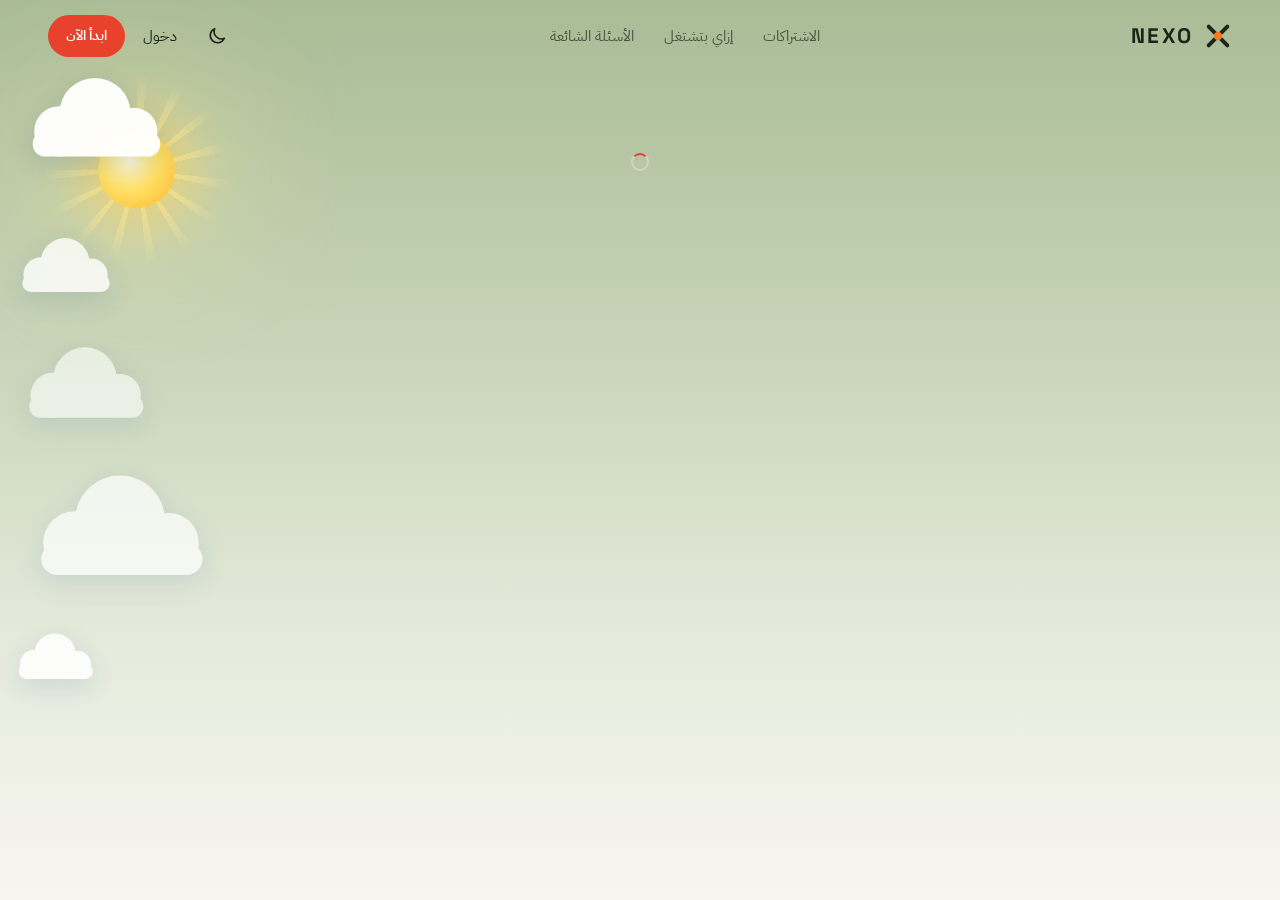
==== commit b9700750: "Remove poster from product page Co-Authored-By: Claude Opus 5.5 <noreply@anthropic.com> Claude-Sessi" ====
--- a/index.html
+++ b/index.html
@@ -23,6 +23,6 @@
 <div id="app"></div>
 <div id="toast" role="status" aria-live="polite"></div>
 <noscript><p style="padding:24px;text-align:center">الموقع محتاج JavaScript يكون شغال في المتصفح.</p></noscript>
-<script type="module" src="app.js?v=1795365183"></script>
+<script type="module" src="app.js?v=1795365228"></script>
 </body>
 </html>
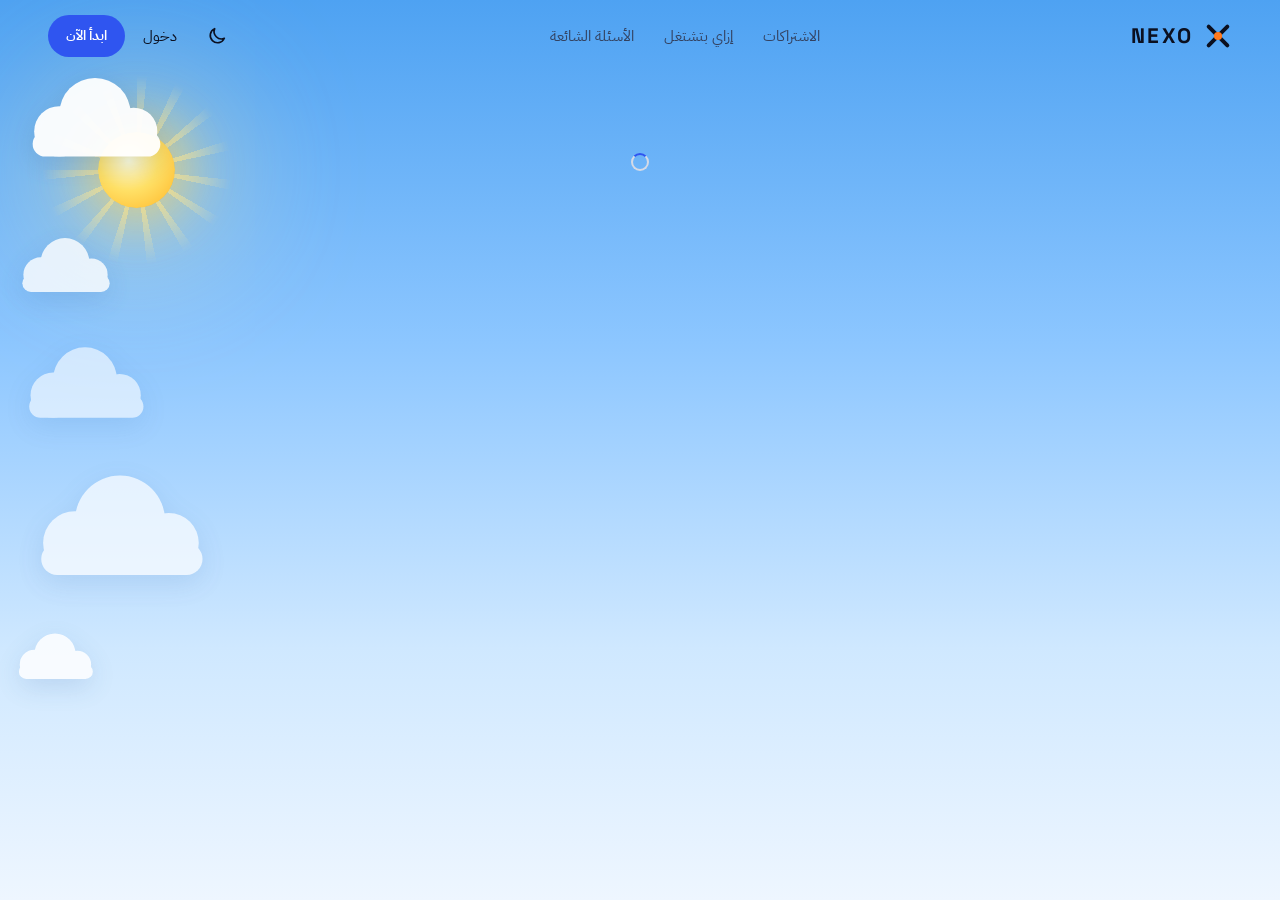
==== commit 5d4f9797: "Restore previous blue palette (keep Claude poster) Co-Authored-By: Claude Opus 5.5 <noreply@anthropi" ====
--- a/index.html
+++ b/index.html
@@ -5,7 +5,7 @@
 <meta name="viewport" content="width=device-width, initial-scale=1, viewport-fit=cover">
 <title>NEXO — اشتراكات البرامج بالجنيه المصري</title>
 <meta name="description" content="اشتراكات رسمية في ChatGPT وClaude وCanva وLinkedIn بالجنيه المصري. ادفع بـ InstaPay أو Vodafone Cash وفريق NEXO يفعّل الاشتراك على حسابك.">
-<meta name="theme-color" content="#1E241A">
+<meta name="theme-color" content="#07090F">
 <meta property="og:title" content="NEXO — اشتراكاتك العالمية بعملتك المحلية">
 <meta property="og:description" content="اشتراكات رسمية بالجنيه المصري، مفعّلة على حسابك وبمتابعة فريق حقيقي.">
 <meta property="og:image" content="assets/icon-512.png">
@@ -16,13 +16,13 @@
 <link rel="preconnect" href="https://fonts.gstatic.com" crossorigin>
 <link href="https://fonts.googleapis.com/css2?family=IBM+Plex+Sans+Arabic:wght@300;400;500;600;700&family=Space+Grotesk:wght@500;600;700&display=swap" rel="stylesheet">
 <script>try{var t=localStorage.getItem('nexo-theme')||(matchMedia('(prefers-color-scheme: dark)').matches?'dark':'light');document.documentElement.dataset.theme=t}catch(e){}</script>
-<link rel="stylesheet" href="app.css?v=1795365183">
+<link rel="stylesheet" href="app.css?v=1795379292">
 </head>
 <body>
 <a class="skip" href="#main">تخطَّ للمحتوى</a>
 <div id="app"></div>
 <div id="toast" role="status" aria-live="polite"></div>
 <noscript><p style="padding:24px;text-align:center">الموقع محتاج JavaScript يكون شغال في المتصفح.</p></noscript>
-<script type="module" src="app.js?v=1795365228"></script>
+<script type="module" src="app.js?v=1795379292"></script>
 </body>
 </html>
--- a/app.css
+++ b/app.css
@@ -2,19 +2,19 @@
 :root {
   --bg: #FFFFFF; --surface: #FFFFFF; --soft: #F3F5F9; --store: #EEF1F6; --img-bg: #F6F7FA; --chip-bg: #EEF1F8;
   --text: #0B1020; --text-2: #46506B; --muted: #5B6480; --line: #E6E8EF; --line-2: #D5DAE6; --line-3: #C9CFDD;
-  --chat-bg: #FAFBFD; --field-2: #F2F4F8; --blue-tint: #EEF2E8; --orange-tint: #FFF1E6; --green-tint: #E3F6F3; --red-tint: #FDECEC;
-  --st-blue: #4F6B40; --st-orange: #B85410; --st-green: #138A7D; --st-red: #C62C2C; --deal: #CC0C39; --sys-bg: #FFF4EA; --sys-line: #FFE0C4;
+  --chat-bg: #FAFBFD; --field-2: #F2F4F8; --blue-tint: #EEF2FF; --orange-tint: #FFF1E6; --green-tint: #E3F6F3; --red-tint: #FDECEC;
+  --st-blue: #1E3FD0; --st-orange: #B85410; --st-green: #138A7D; --st-red: #C62C2C; --deal: #CC0C39; --sys-bg: #FFF4EA; --sys-line: #FFE0C4;
   color-scheme: light;
 }
 :root[data-theme="dark"] {
   --bg: #0B0E17; --surface: #131826; --soft: #0F1320; --store: #0E121C; --img-bg: #10141F; --chip-bg: #1A2032;
   --text: #EEF1F8; --text-2: #B7BED2; --muted: #8C95B0; --line: #222839; --line-2: #2E3550; --line-3: #3A4263;
-  --chat-bg: #0F1320; --field-2: #1A2032; --blue-tint: rgba(232,65,44,.18); --orange-tint: rgba(255,122,31,.16); --green-tint: rgba(79,209,191,.14); --red-tint: rgba(255,90,90,.14);
-  --st-blue: #B5C6A3; --st-orange: #FFB27A; --st-green: #5FD8C6; --st-red: #FF9090; --deal: #FF7A8A; --sys-bg: rgba(255,122,31,.10); --sys-line: rgba(255,122,31,.25);
+  --chat-bg: #0F1320; --field-2: #1A2032; --blue-tint: rgba(47,85,240,.18); --orange-tint: rgba(255,122,31,.16); --green-tint: rgba(79,209,191,.14); --red-tint: rgba(255,90,90,.14);
+  --st-blue: #9FB3FF; --st-orange: #FFB27A; --st-green: #5FD8C6; --st-red: #FF9090; --deal: #FF7A8A; --sys-bg: rgba(255,122,31,.10); --sys-line: rgba(255,122,31,.25);
   color-scheme: dark;
 }
 :root[data-theme="dark"] .steps li.last, :root[data-theme="dark"] .order-box { background: #161C2E; border: 1px solid var(--line-2); }
-:root[data-theme="dark"] .btn-buy { background: var(--blue); } :root[data-theme="dark"] .btn-buy:hover { background: #CF3420; }
+:root[data-theme="dark"] .btn-buy { background: var(--blue); } :root[data-theme="dark"] .btn-buy:hover { background: #2448DA; }
 :root[data-theme="dark"] .chip[aria-pressed="true"], :root[data-theme="dark"] .fopt:has(input:checked) { background: var(--blue); border-color: var(--blue); color: #fff; }
 :root[data-theme="dark"] .acard:hover { box-shadow: 0 18px 40px -24px rgba(0,0,0,.8); }
 :root[data-theme="dark"] .hero { border-bottom: 1px solid var(--line); }
@@ -27,11 +27,11 @@
   --ink: #07090F;
   --ink-2: #10131F;
   --line-d: #1B2032;
-  --line-d2: #2E3628;
+  --line-d2: #252B40;
   --text-d: #B7BED2;
   --muted-d: #8C95B0;
-  --blue: #E8412C;
-  --blue-soft: #B5C6A3;
+  --blue: #2F55F0;
+  --blue-soft: #8EA5FF;
   --orange: #FF7A1F;
   --danger: #C62C2C;
   --ok: #138A7D;
@@ -61,7 +61,7 @@
 .btn:active { transform: scale(.98); }
 .btn[disabled] { opacity: .55; cursor: not-allowed; }
 .btn-blue { background: var(--blue); color: #fff; }
-.btn-blue:hover { background: #CF3420; }
+.btn-blue:hover { background: #2448DA; }
 .btn-white { background: #fff; color: var(--ink); }
 .btn-ghost-d { border: 1px solid var(--line-d2); color: #fff; background: transparent; }
 .btn-ghost { border: 1px solid var(--line-2); background: var(--surface); color: var(--text); }
@@ -104,14 +104,14 @@
 .mtrack { display: flex; gap: var(--g); width: max-content; animation: slide var(--dur) linear infinite; will-change: transform; }
 .mtrack.rev { animation-direction: reverse; }
 .mt { flex: none; width: var(--t); height: var(--t); border-radius: calc(var(--t) * .25); border: 1px solid var(--line-d); display: flex; align-items: center; justify-content: center; }
-.mt.lit { background: var(--ink-2); border-color: #3A4433; }
+.mt.lit { background: var(--ink-2); border-color: #262C42; }
 .mt img, .mt .lt { width: 57%; height: 57%; border-radius: 26%; box-shadow: 0 10px 24px -10px rgba(0,0,0,.8); font-size: calc(var(--t) * .3); }
-.mt.f1 { border-color: #1A1F17; } .mt.f2 { border-color: #20261C; } .mt.f3 { border-color: #2E3628; }
+.mt.f1 { border-color: #12151F; } .mt.f2 { border-color: #161A28; } .mt.f3 { border-color: #252B40; }
 .grid-mark .core { position: absolute; z-index: 2; left: 50%; top: 50%; width: var(--t); height: var(--t); transform: translate(-50%, -50%); border-radius: calc(var(--t) * .25); background: #fff; display: flex; align-items: center; justify-content: center;
-  box-shadow: 0 0 0 calc(var(--g) * .6) var(--ink), 0 0 0 calc(var(--g) * .6 + var(--t) * .07) rgba(232,65,44,.22), 0 30px 80px -10px rgba(232,65,44,.6); animation: glow 4s ease-in-out infinite; }
+  box-shadow: 0 0 0 calc(var(--g) * .6) var(--ink), 0 0 0 calc(var(--g) * .6 + var(--t) * .07) rgba(47,85,240,.22), 0 30px 80px -10px rgba(47,85,240,.6); animation: glow 4s ease-in-out infinite; }
 .grid-mark .core svg { width: 55%; height: 55%; }
 @keyframes slide { from { transform: translateX(0); } to { transform: translateX(calc(-50% - var(--g) / 2)); } }
-@keyframes glow { 50% { box-shadow: 0 0 0 calc(var(--g) * .6) var(--ink), 0 0 0 calc(var(--g) * .6 + var(--t) * .1) rgba(232,65,44,.28), 0 30px 90px -6px rgba(232,65,44,.75); } }
+@keyframes glow { 50% { box-shadow: 0 0 0 calc(var(--g) * .6) var(--ink), 0 0 0 calc(var(--g) * .6 + var(--t) * .1) rgba(47,85,240,.28), 0 30px 90px -6px rgba(47,85,240,.75); } }
 @media (max-width: 960px) { .grid-mark { --t: 74px; --g: 12px; } }
 @media (max-width: 560px) { .grid-mark { --t: 52px; --g: 9px; width: 100%; } }
 @media (prefers-reduced-motion: reduce) { .mtrack, .grid-mark .core { animation: none !important; } html { scroll-behavior: auto; } }
@@ -268,7 +268,7 @@
 .order-box { flex: 1 1 340px; min-width: 0; max-width: 440px; border-radius: 28px; background: var(--ink); color: #fff; padding: 26px; display: flex; flex-direction: column; gap: 16px; position: sticky; top: 92px; }
 @media (max-width: 900px) { .order-box { position: static; max-width: none; order: -1; } }
 .plan { display: flex; align-items: center; gap: 12px; padding: 16px; border-radius: 16px; border: 1px solid var(--line-d2); cursor: pointer; }
-.plan:has(input:checked) { border: 2px solid var(--blue); background: #2A1E1B; padding: 15px; }
+.plan:has(input:checked) { border: 2px solid var(--blue); background: #10162D; padding: 15px; }
 .plan input { width: 18px; height: 18px; accent-color: var(--blue); margin: 0; }
 .plan .lbl { flex: 1; }
 .plan .save { display: block; font-size: 13px; color: var(--blue-soft); }
@@ -288,7 +288,7 @@
 .field label { font-size: 14px; font-weight: 600; }
 .field input, .field select, .field textarea { min-height: 52px; padding: 0 16px; border-radius: 14px; border: 1px solid var(--line-2); background: var(--surface); font-size: 16px; }
 .field textarea { padding: 12px 16px; min-height: 96px; }
-.field input:focus, .field select:focus, .field textarea:focus { outline: 0; border-color: var(--blue); box-shadow: 0 0 0 3px rgba(232,65,44,.15); }
+.field input:focus, .field select:focus, .field textarea:focus { outline: 0; border-color: var(--blue); box-shadow: 0 0 0 3px rgba(47,85,240,.15); }
 .field .err { color: var(--danger); font-size: 13px; min-height: 0; }
 .field .note { color: var(--muted); font-size: 13px; }
 .ltr { direction: ltr; text-align: left; }
@@ -342,7 +342,7 @@
 .bub.pending { opacity: .7; }
 .chat form { display: flex; gap: 8px; align-items: flex-end; padding: 10px; border-top: 1px solid var(--line); }
 .chat textarea { flex: 1; resize: none; min-height: 46px; max-height: 140px; border-radius: 22px; border: 0; background: var(--field-2); padding: 12px 16px; font-size: 15px; }
-.chat textarea:focus { outline: 2px solid rgba(232,65,44,.3); }
+.chat textarea:focus { outline: 2px solid rgba(47,85,240,.3); }
 .send { width: 46px; height: 46px; border-radius: 50%; border: 0; background: var(--blue); color: #fff; display: inline-flex; align-items: center; justify-content: center; flex: none; }
 .attach { width: 46px; height: 46px; border-radius: 50%; border: 0; background: transparent; color: var(--muted); display: inline-flex; align-items: center; justify-content: center; flex: none; }
 .two { display: grid; grid-template-columns: minmax(0, 1fr) minmax(0, 1fr); gap: 24px; align-items: start; }
@@ -391,7 +391,7 @@
 @keyframes twinkle { 0%, 100% { opacity: .25; transform: scale(.8); } 50% { opacity: 1; transform: scale(1.15); } }
 .sky-moon { position: absolute; left: 7%; top: clamp(28px, 6vw, 70px); width: clamp(54px, 8vw, 96px); aspect-ratio: 1; border-radius: 50%;
   background: radial-gradient(circle at 35% 35%, #FFFDF2 0%, #F3EDD3 55%, #DCD3B0 100%);
-  box-shadow: 0 0 40px 8px rgba(255,246,210,.35), 0 0 120px 40px rgba(156,175,136,.18); animation: float 9s ease-in-out infinite; }
+  box-shadow: 0 0 40px 8px rgba(255,246,210,.35), 0 0 120px 40px rgba(142,165,255,.18); animation: float 9s ease-in-out infinite; }
 .sky-moon b { position: absolute; border-radius: 50%; background: rgba(170,160,120,.28); }
 .sky-moon b:nth-child(1) { width: 22%; height: 22%; left: 52%; top: 26%; } .sky-moon b:nth-child(2) { width: 14%; height: 14%; left: 28%; top: 58%; } .sky-moon b:nth-child(3) { width: 10%; height: 10%; left: 62%; top: 64%; }
 .shoot { position: absolute; width: 120px; height: 2px; border-radius: 2px; background: linear-gradient(90deg, rgba(255,255,255,0), #fff); opacity: 0; transform: rotate(-28deg); }
@@ -413,17 +413,17 @@
 
 /* الهيرو في الوضع النهاري: نص غامق فوق السماء الزرقا ومربعات زجاجية */
 :root:not([data-theme="dark"]) .hero { color: #0B1020; }
-:root:not([data-theme="dark"]) .hero .eyebrow { color: #4F6B40; }
-:root:not([data-theme="dark"]) .hero h1 span { color: #E8412C; }
+:root:not([data-theme="dark"]) .hero .eyebrow { color: #1E3FD0; }
+:root:not([data-theme="dark"]) .hero h1 span { color: #2F55F0; }
 :root:not([data-theme="dark"]) .hero p.lead { color: #24324F; font-weight: 400; }
 :root:not([data-theme="dark"]) .hero .btn-ghost-d { color: #0B1020; border-color: rgba(11,16,32,.25); background: rgba(255,255,255,.35); }
 :root:not([data-theme="dark"]) .hero .mt { border-color: rgba(255,255,255,.75); background: rgba(255,255,255,.22); backdrop-filter: blur(2px); }
 :root:not([data-theme="dark"]) .hero .mt.lit { background: rgba(255,255,255,.7); border-color: #fff; }
 :root:not([data-theme="dark"]) .hero .facts { border-top-color: rgba(11,16,32,.12); }
 :root:not([data-theme="dark"]) .hero .facts > div { border-color: rgba(11,16,32,.12); }
-:root:not([data-theme="dark"]) .hero .facts .k { color: #4F6B40; }
+:root:not([data-theme="dark"]) .hero .facts .k { color: #1E3FD0; }
 :root:not([data-theme="dark"]) .hero .facts .s { color: #33415F; }
-:root[data-theme="dark"] .hero .mt.lit { background: rgba(27,32,24,.85); }
+:root[data-theme="dark"] .hero .mt.lit { background: rgba(16,19,31,.85); }
 @media (prefers-reduced-motion: reduce) { .sky *, .sky *::before { animation: none !important; } }
 
 /* ---------- السما خلفية للموقع كله ---------- */
@@ -462,7 +462,7 @@
 /* =========================================================
    ضبط الألوان والخطوط (نظام موحّد)
    ========================================================= */
-:root { --primary: #E8412C; --primary-h: #CF3420; --accent: #FF7A1F; --accent-ink: #C2560F; --accent-tint: #FFF1E6; }
+:root { --primary: #2F55F0; --primary-h: #2448DA; --accent: #FF7A1F; --accent-ink: #C2560F; --accent-tint: #FFF1E6; }
 :root[data-theme="dark"] { --accent-ink: #FFB27A; --accent-tint: rgba(255,122,31,.16); }
 
 /* الخطوط: Plex Arabic للنص كله، Space Grotesk للأرقام والعناوين الإنجليزي الصغيرة بس */
@@ -488,7 +488,7 @@
 .btn-blue, .btn-buy, :root[data-theme="dark"] .btn-buy { background: var(--primary); color: #fff; }
 .btn-blue:hover, .btn-buy:hover, :root[data-theme="dark"] .btn-buy:hover { background: var(--primary-h); }
 .btn { font-weight: 600; letter-spacing: 0; }
-.btn-buy { box-shadow: 0 8px 20px -12px rgba(232,65,44,.7); }
+.btn-buy { box-shadow: 0 8px 20px -12px rgba(47,85,240,.7); }
 
 /* اختيارات الفلاتر والتصنيفات بنفس لون البراند */
 .chip[aria-pressed="true"], .fopt:has(input:checked) { background: var(--primary) !important; border-color: var(--primary) !important; color: #fff !important; }
@@ -505,11 +505,11 @@
 /* أخضر واحد لكل علامات "تمام" */
 .aperks li.ok, .aperks li.ok svg, .fgroup.trust svg { color: var(--st-green); }
 .checks svg path { stroke: var(--primary); }
-:root[data-theme="dark"] .checks svg path { stroke: #B5C6A3; }
+:root[data-theme="dark"] .checks svg path { stroke: #8EA5FF; }
 
 /* روابط وأيقونات */
 .link, .copy { color: var(--primary); }
-:root[data-theme="dark"] .link, :root[data-theme="dark"] .copy, :root[data-theme="dark"] .attl a:hover { color: #B5C6A3; }
+:root[data-theme="dark"] .link, :root[data-theme="dark"] .copy, :root[data-theme="dark"] .attl a:hover { color: #9FB3FF; }
 .attl a:hover { color: var(--primary); }
 
 /* مقاسات نص متناسقة على الموبايل */
@@ -522,62 +522,8 @@
 .site-head .btn-white, :root:not([data-theme="dark"]) .site-head .btn-white { background: var(--primary); color: #fff; }
 .site-head .btn-white:hover { background: var(--primary-h); }
 
-/* =========================================================
-   باليت جديدة: Sage #9CAF88 · Off-White #F7F5EF · Tomato Red #E8412C
-   ========================================================= */
-:root {
-  --ink: #1E241A; --ink-2: #283023; --line-d: #343D2E; --line-d2: #3E4836; --text-d: #C9D1BF; --muted-d: #9AA38F;
-  --blue: #E8412C; --blue-soft: #B5C6A3; --primary: #E8412C; --primary-h: #CF3420;
-  --sage: #9CAF88; --sage-d: #5E7A4E; --sage-dd: #4F6B40;
-  --accent: #E8412C; --accent-ink: #C2341F; --accent-tint: #FDECE8;
-  --bg: #F7F5EF; --surface: #FFFFFF; --soft: #F7F5EF; --store: #EFECE3; --img-bg: #F3F1EA; --chip-bg: #ECEADF;
-  --text: #1E241A; --text-2: #4A5443; --muted: #6B7363; --line: #E4E1D6; --line-2: #D6D2C4; --line-3: #C5C0AE;
-  --chat-bg: #FAF9F5; --field-2: #F0EEE6; --blue-tint: #EEF2E8; --st-blue: #4F6B40;
-  --veil: rgba(247,245,239,.6); --veil-2: rgba(239,236,227,.72);
-  --head-fg: #1E241A; --head-muted: #4A5443; --head-bg: rgba(247,245,239,.72); --head-line: rgba(30,36,26,.08); --head-hover: rgba(30,36,26,.07);
-}
-:root[data-theme="dark"] {
-  --bg: #10130E; --surface: #191D16; --soft: #141811; --store: #12160F; --img-bg: #161A13; --chip-bg: #222820;
-  --text: #EEF0E8; --text-2: #C2C9B8; --muted: #959D8B; --line: #262C22; --line-2: #333A2D; --line-3: #434B3B;
-  --chat-bg: #141811; --field-2: #222820; --blue-tint: rgba(156,175,136,.16); --st-blue: #B5C6A3;
-  --accent-ink: #FF8B78; --accent-tint: rgba(232,65,44,.16); --deal: #FF8B78;
-  --veil: rgba(16,19,14,.45); --veil-2: rgba(18,22,15,.6);
-  --head-bg: rgba(16,19,14,.6);
-}
-/* السما: نهار سيج هادي، وليل زيتوني غامق */
-.sky .day { background: linear-gradient(180deg, #A9BC96 0%, #C7D4B8 38%, #E6EBDC 72%, #F7F5EF 100%); }
-.sky .night { background: radial-gradient(120% 70% at 20% 0%, #23301F 0%, #121810 45%, #0A0D09 100%); }
-/* الهيرو في النهار */
-:root:not([data-theme="dark"]) .hero .eyebrow, :root:not([data-theme="dark"]) .hero .facts .k { color: var(--sage-dd); }
-:root:not([data-theme="dark"]) .hero h1 { color: #1E241A; }
-:root:not([data-theme="dark"]) .hero h1 span { color: var(--primary); }
-:root:not([data-theme="dark"]) .hero p.lead { color: #3A4434; }
-:root:not([data-theme="dark"]) .hero .facts .s { color: #4A5443; }
-:root:not([data-theme="dark"]) .hero .btn-ghost-d { color: #1E241A; border-color: rgba(30,36,26,.25); background: rgba(247,245,239,.45); }
-:root:not([data-theme="dark"]) .hero .facts, :root:not([data-theme="dark"]) .hero .facts > div { border-color: rgba(30,36,26,.12); }
-.eyebrow { color: var(--sage-d); }
-:root[data-theme="dark"] .eyebrow { color: var(--sage); }
-/* الشات: رسايلي بالسيج الغامق بدل الأحمر علشان العين ترتاح */
-.bub.me { background: var(--sage-d); }
-.send { background: var(--primary); }
-/* اختيار الفلاتر على الديسكتوب بخلفية سيج */
-@media (min-width: 901px) { .fopt:has(input:checked) { background: var(--blue-tint) !important; color: var(--text) !important; } }
-/* أيقونات الصح بالسيج */
-.checks svg path { stroke: var(--sage-d); } :root[data-theme="dark"] .checks svg path { stroke: var(--sage); }
-.timeline li.done .d svg path { stroke: var(--sage-d); }
-.link, .copy { color: var(--primary); } :root[data-theme="dark"] .link, :root[data-theme="dark"] .copy { color: #FF8B78; }
-.status.green { background: var(--blue-tint); color: var(--sage-dd); } :root[data-theme="dark"] .status.green { color: var(--sage); }
-.plan:has(input:checked) { background: rgba(232,65,44,.12); }
-.plan .save, .p-hero .eyebrow { color: #F5A99C !important; }
-.cta-band { background: var(--primary); }
-.cta-band p { color: #FFE3DD; }
-.steps li.last .n { color: var(--primary); }
-
-:root { --st-green: #5E7A4E; --ok: #5E7A4E; } :root[data-theme="dark"] { --st-green: #B5C6A3; }
-
 /* صور التصميم (poster) على كروت الاشتراكات */
 .aimg.has-poster { background: #0E0B09; overflow: hidden; }
 .aimg .poster { width: 100%; height: 100%; object-fit: cover; object-position: top center; border-radius: 0; box-shadow: none; aspect-ratio: auto; transition: transform .35s ease; }
 .acard:hover .aimg .poster { transform: scale(1.03); }
 @media (max-width: 600px) { .aimg.has-poster { aspect-ratio: 788 / 1997; align-self: flex-start; } }
-.p-poster { width: 100%; max-width: 440px; height: auto; border-radius: 24px; display: block; margin: 0 auto; box-shadow: 0 30px 60px -30px rgba(0,0,0,.5); }
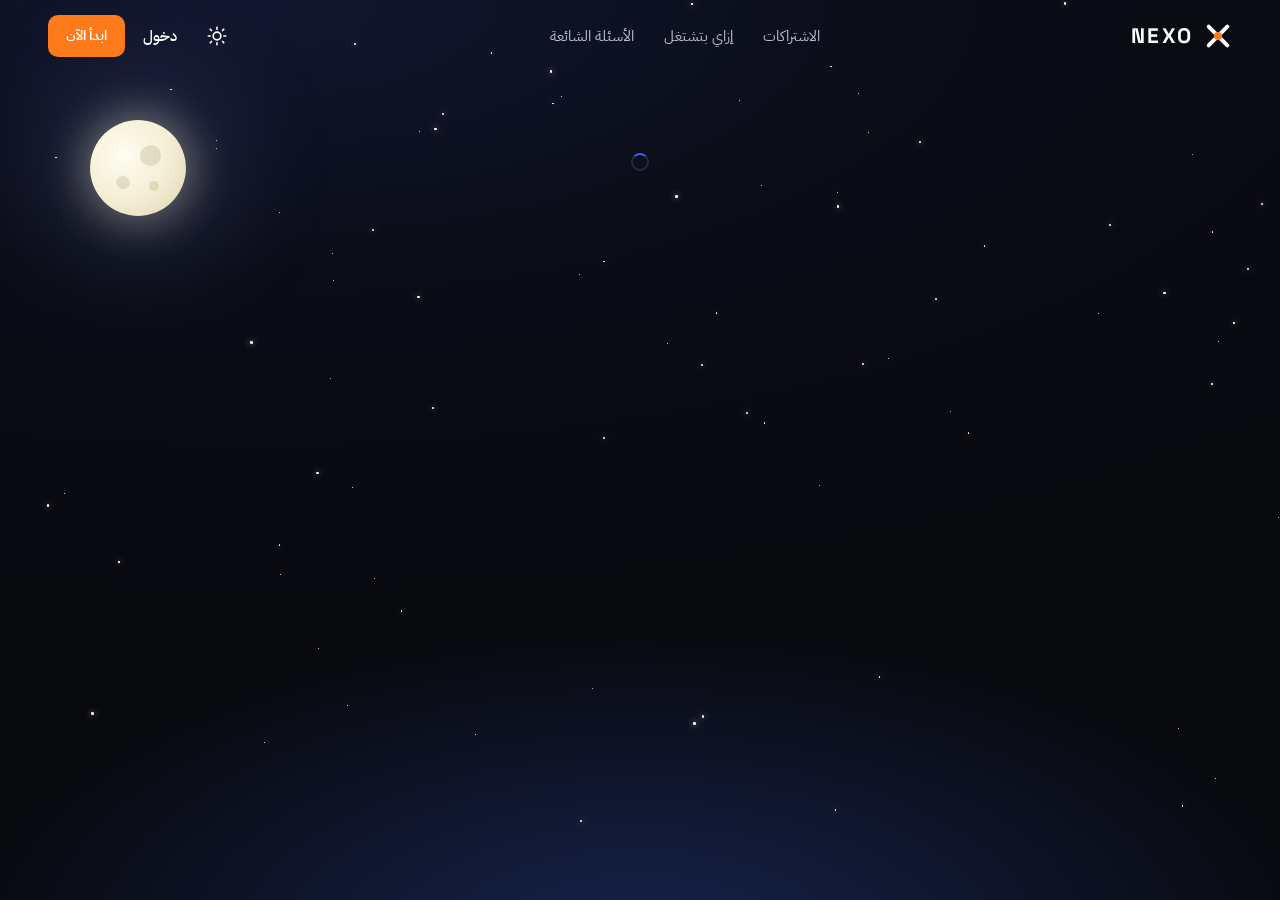
==== commit 581a7e76: "60/30/10 palette (midnight black, electric blue, sunset orange) with Echo-style hero details Co-Auth" ====
--- a/index.html
+++ b/index.html
@@ -5,7 +5,7 @@
 <meta name="viewport" content="width=device-width, initial-scale=1, viewport-fit=cover">
 <title>NEXO — اشتراكات البرامج بالجنيه المصري</title>
 <meta name="description" content="اشتراكات رسمية في ChatGPT وClaude وCanva وLinkedIn بالجنيه المصري. ادفع بـ InstaPay أو Vodafone Cash وفريق NEXO يفعّل الاشتراك على حسابك.">
-<meta name="theme-color" content="#07090F">
+<meta name="theme-color" content="#08090D">
 <meta property="og:title" content="NEXO — اشتراكاتك العالمية بعملتك المحلية">
 <meta property="og:description" content="اشتراكات رسمية بالجنيه المصري، مفعّلة على حسابك وبمتابعة فريق حقيقي.">
 <meta property="og:image" content="assets/icon-512.png">
@@ -14,15 +14,15 @@
 <link rel="manifest" href="manifest.webmanifest">
 <link rel="preconnect" href="https://fonts.googleapis.com">
 <link rel="preconnect" href="https://fonts.gstatic.com" crossorigin>
-<link href="https://fonts.googleapis.com/css2?family=IBM+Plex+Sans+Arabic:wght@300;400;500;600;700&family=Space+Grotesk:wght@500;600;700&display=swap" rel="stylesheet">
-<script>try{var t=localStorage.getItem('nexo-theme')||(matchMedia('(prefers-color-scheme: dark)').matches?'dark':'light');document.documentElement.dataset.theme=t}catch(e){}</script>
-<link rel="stylesheet" href="app.css?v=1795379292">
+<link href="https://fonts.googleapis.com/css2?family=IBM+Plex+Sans+Arabic:wght@300;400;500;600;700&family=Space+Grotesk:wght@500;600;700&family=Amiri:ital,wght@1,700&display=swap" rel="stylesheet">
+<script>try{var t=localStorage.getItem('nexo-theme')||'dark';document.documentElement.dataset.theme=t}catch(e){}</script>
+<link rel="stylesheet" href="app.css?v=1795415699">
 </head>
 <body>
 <a class="skip" href="#main">تخطَّ للمحتوى</a>
 <div id="app"></div>
 <div id="toast" role="status" aria-live="polite"></div>
 <noscript><p style="padding:24px;text-align:center">الموقع محتاج JavaScript يكون شغال في المتصفح.</p></noscript>
-<script type="module" src="app.js?v=1795379292"></script>
+<script type="module" src="app.js?v=1795415699"></script>
 </body>
 </html>
--- a/app.css
+++ b/app.css
@@ -527,3 +527,58 @@
 .aimg .poster { width: 100%; height: 100%; object-fit: cover; object-position: top center; border-radius: 0; box-shadow: none; aspect-ratio: auto; transition: transform .35s ease; }
 .acard:hover .aimg .poster { transform: scale(1.03); }
 @media (max-width: 600px) { .aimg.has-poster { aspect-ratio: 788 / 1997; align-self: flex-start; } }
+
+/* =========================================================
+   باليت 60/30/10: Midnight Black · Electric Blue · Sunset Orange #FF7A1A
+   ========================================================= */
+:root {
+  --ink: #08090D; --ink-2: #111319; --line-d: #1C1F2A; --line-d2: #262A38; --text-d: #B4BACB; --muted-d: #848CA3;
+  --eblue: #3D63F2; --eblue-l: #7E9BFF; --blue: #3D63F2; --blue-soft: #7E9BFF;
+  --primary: #FF7A1A; --primary-h: #F26A08; --accent: #FF7A1A; --accent-ink: #C25A0C; --accent-tint: #FFF1E6;
+}
+:root[data-theme="dark"] {
+  --bg: #08090D; --surface: #101219; --soft: #0C0E13; --store: #0A0B10; --img-bg: #0E1016; --chip-bg: #171A24;
+  --text: #F2F4F8; --text-2: #B4BACB; --muted: #848CA3; --line: #1C1F2A; --line-2: #262A38; --line-3: #343A4D;
+  --chat-bg: #0C0E13; --field-2: #171A24; --blue-tint: rgba(61,99,242,.16); --st-blue: #9DB2FF; --accent-ink: #FFA45E;
+  --veil: rgba(8,9,13,.5); --veil-2: rgba(10,11,16,.66); --head-bg: rgba(8,9,13,.62);
+}
+/* الأزرار الأساسية برتقالي (10%) */
+.btn-blue, .btn-buy, :root[data-theme="dark"] .btn-buy, .site-head .btn-white, :root:not([data-theme="dark"]) .site-head .btn-white, .send { background: var(--primary); color: #fff; }
+.btn-blue:hover, .btn-buy:hover, :root[data-theme="dark"] .btn-buy:hover, .site-head .btn-white:hover { background: var(--primary-h); }
+.btn-blue, .btn-buy { box-shadow: 0 10px 30px -12px rgba(255,122,26,.75); }
+.site-head .btn-white { border-radius: 10px; }
+/* الأزرق (30%): اختيارات، روابط، علامات صح، الكلمة المميزة، التوهج */
+.chip[aria-pressed="true"], .fopt:has(input:checked) { background: var(--eblue) !important; border-color: var(--eblue) !important; color: #fff !important; }
+@media (min-width: 901px) { .fopt:has(input:checked) { background: var(--blue-tint) !important; color: var(--text) !important; border-color: transparent !important; } }
+.checks svg path { stroke: var(--eblue); } :root[data-theme="dark"] .checks svg path { stroke: var(--eblue-l); }
+.link, .copy, .attl a:hover { color: var(--eblue); } :root[data-theme="dark"] .link, :root[data-theme="dark"] .copy, :root[data-theme="dark"] .attl a:hover { color: var(--eblue-l); }
+.eyebrow { color: var(--eblue); } :root[data-theme="dark"] .eyebrow { color: var(--eblue-l); }
+.bub.me { background: var(--eblue); }
+.plan:has(input:checked) { border-color: var(--primary); background: rgba(255,122,26,.10); }
+.cta-band { background: linear-gradient(135deg, #2448DA, #3D63F2 60%, #5B7CFF); }
+.cta-band .btn-white { background: var(--primary); color: #fff; }
+/* الهيرو بتفاصيل Echo */
+.pill { display: inline-flex; align-items: center; gap: 10px; padding: 6px 14px 6px 6px; border-radius: 999px; font-size: 13.5px; font-weight: 500;
+  background: rgba(255,255,255,.06); border: 1px solid rgba(255,255,255,.12); color: inherit; transition: background .2s; }
+.pill:hover { background: rgba(255,255,255,.1); }
+.pill b { background: var(--primary); color: #fff; font-weight: 700; font-size: 12px; padding: 3px 10px; border-radius: 999px; }
+.pill span { opacity: .7; }
+:root:not([data-theme="dark"]) .hero .pill { background: rgba(255,255,255,.55); border-color: rgba(11,16,32,.12); color: #0B1020; }
+.hero h1 { margin-top: 22px; }
+.hero h1 em { font-family: 'Amiri', serif; font-style: italic; font-weight: 700; color: var(--eblue-l); font-size: 1.12em; line-height: 1; padding: 0 .06em; }
+:root:not([data-theme="dark"]) .hero h1 em { color: var(--eblue); }
+.hero .btn-ghost-d { border-radius: 12px; background: rgba(255,255,255,.04); border-color: rgba(255,255,255,.14); }
+.hero .btn-blue { border-radius: 12px; }
+.glow-wrap { position: relative; }
+.glow-wrap::before { content: ""; position: absolute; left: 50%; top: 55%; width: min(1000px, 120%); height: 70%; transform: translate(-50%, -50%);
+  background: radial-gradient(closest-side, rgba(61,99,242,.55), rgba(61,99,242,.18) 55%, transparent 75%); filter: blur(30px); z-index: -1; pointer-events: none; }
+.glow-wrap .mt.lit { box-shadow: 0 0 0 1px rgba(126,155,255,.18), 0 12px 30px -12px rgba(61,99,242,.6); }
+/* السما بالليل على أسود منتصف الليل مع توهج أزرق خفيف */
+.sky .night { background: radial-gradient(90% 60% at 50% 105%, rgba(61,99,242,.28), transparent 60%), radial-gradient(120% 70% at 20% 0%, #121730 0%, #0A0C16 45%, #08090D 100%); }
+/* بادج الأكثر طلبًا والخصم برتقالي */
+.abadge.best, .adeal span { background: var(--primary); color: #fff; }
+.adeal { color: var(--accent-ink); }
+.site-head .head-actions .plain { font-weight: 500; }
+
+:root { --st-green: #3D63F2; } :root[data-theme="dark"] { --st-green: #8EA8FF; }
+.pill { white-space: nowrap; max-width: 100%; }
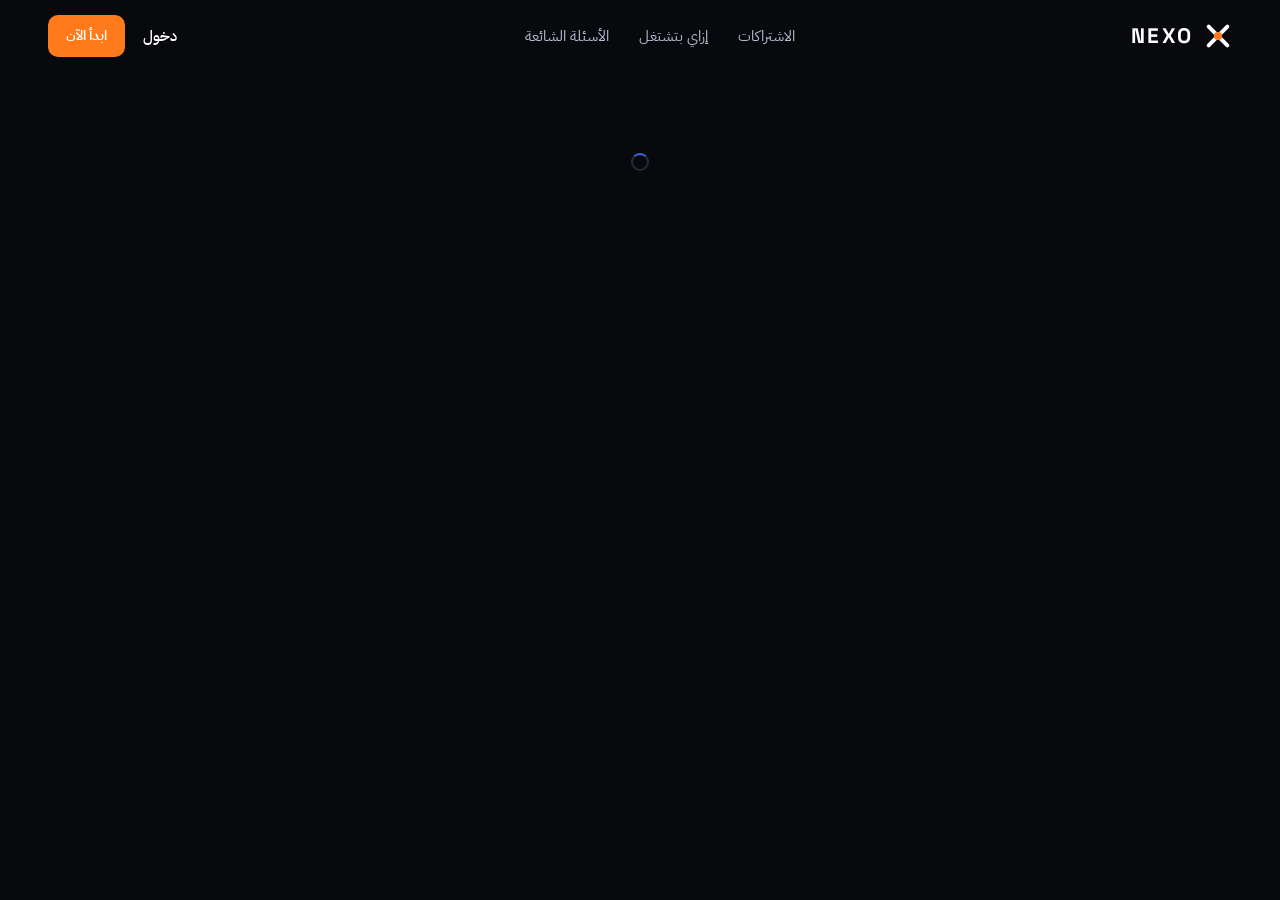
==== commit 6d5373ce: "Single dark design, remove theme toggle and sky; 60/30/10 color balance Co-Authored-By: Claude Opus " ====
--- a/index.html
+++ b/index.html
@@ -15,14 +15,14 @@
 <link rel="preconnect" href="https://fonts.googleapis.com">
 <link rel="preconnect" href="https://fonts.gstatic.com" crossorigin>
 <link href="https://fonts.googleapis.com/css2?family=IBM+Plex+Sans+Arabic:wght@300;400;500;600;700&family=Space+Grotesk:wght@500;600;700&family=Amiri:ital,wght@1,700&display=swap" rel="stylesheet">
-<script>try{var t=localStorage.getItem('nexo-theme')||'dark';document.documentElement.dataset.theme=t}catch(e){}</script>
-<link rel="stylesheet" href="app.css?v=1795415699">
+<script>document.documentElement.dataset.theme='dark'</script>
+<link rel="stylesheet" href="app.css?v=1795415980">
 </head>
 <body>
 <a class="skip" href="#main">تخطَّ للمحتوى</a>
 <div id="app"></div>
 <div id="toast" role="status" aria-live="polite"></div>
 <noscript><p style="padding:24px;text-align:center">الموقع محتاج JavaScript يكون شغال في المتصفح.</p></noscript>
-<script type="module" src="app.js?v=1795415699"></script>
+<script type="module" src="app.js?v=1795415980"></script>
 </body>
 </html>
--- a/app.css
+++ b/app.css
@@ -582,3 +582,30 @@
 
 :root { --st-green: #3D63F2; } :root[data-theme="dark"] { --st-green: #8EA8FF; }
 .pill { white-space: nowrap; max-width: 100%; }
+
+/* =========================================================
+   تصميم واحد (بدون وضع نهاري/ليلي وبدون خلفية سما)
+   60% Midnight Black · 30% Electric Blue · 10% Sunset Orange
+   ========================================================= */
+.sky, .theme-btn { display: none !important; }
+:root, :root[data-theme="dark"] { --veil: #08090D; --veil-2: #0B0D13; color-scheme: dark; }
+html, body { background: #08090D; }
+main > section:not(.hero):not(.p-hero), main > .page, main > .p-main { -webkit-backdrop-filter: none; backdrop-filter: none; }
+/* الهيرو: أسود مع توهج أزرق فوق وتحت زي Echo */
+.hero { background: radial-gradient(60% 45% at 50% 0%, rgba(61,99,242,.22), transparent 70%), radial-gradient(70% 40% at 50% 100%, rgba(61,99,242,.28), transparent 70%), #08090D !important; }
+/* أقسام متبادلة بلمسة أزرق */
+.sec-soft, .store { background: linear-gradient(180deg, #0A0E1E 0%, #0B0D13 40%, #08090D 100%) !important; }
+.steps li { border-color: rgba(61,99,242,.28); background: linear-gradient(180deg, rgba(61,99,242,.10), rgba(61,99,242,.02)); }
+.steps .n { color: var(--eblue-l); }
+.steps li.last { background: linear-gradient(135deg, #2448DA, #3D63F2); border-color: transparent; }
+.steps li.last .n { color: #FFB26E; } .steps li.last .d { color: #DCE4FF; }
+.facts .k, .mini-facts .k { color: var(--eblue-l) !important; }
+.facts, .facts > div { border-color: rgba(61,99,242,.25) !important; }
+.faq details { border-color: rgba(61,99,242,.2); }
+.faq summary::after { color: var(--eblue-l); }
+.acard, .sbar, .sfilters, .ssearch, .panel, .orow, .chat { border: 1px solid rgba(61,99,242,.18) !important; }
+.acard:hover { border-color: rgba(61,99,242,.45) !important; box-shadow: 0 20px 50px -25px rgba(61,99,242,.45); }
+.phone { box-shadow: 0 0 0 1px rgba(61,99,242,.3), 0 40px 90px -30px rgba(61,99,242,.55); }
+.order-box { background: linear-gradient(180deg, #121730, #0C0F1C) !important; border: 1px solid rgba(61,99,242,.3) !important; }
+.mini-facts { border-top-color: rgba(61,99,242,.35) !important; }
+.site-foot { border-top: 1px solid rgba(61,99,242,.18); }
